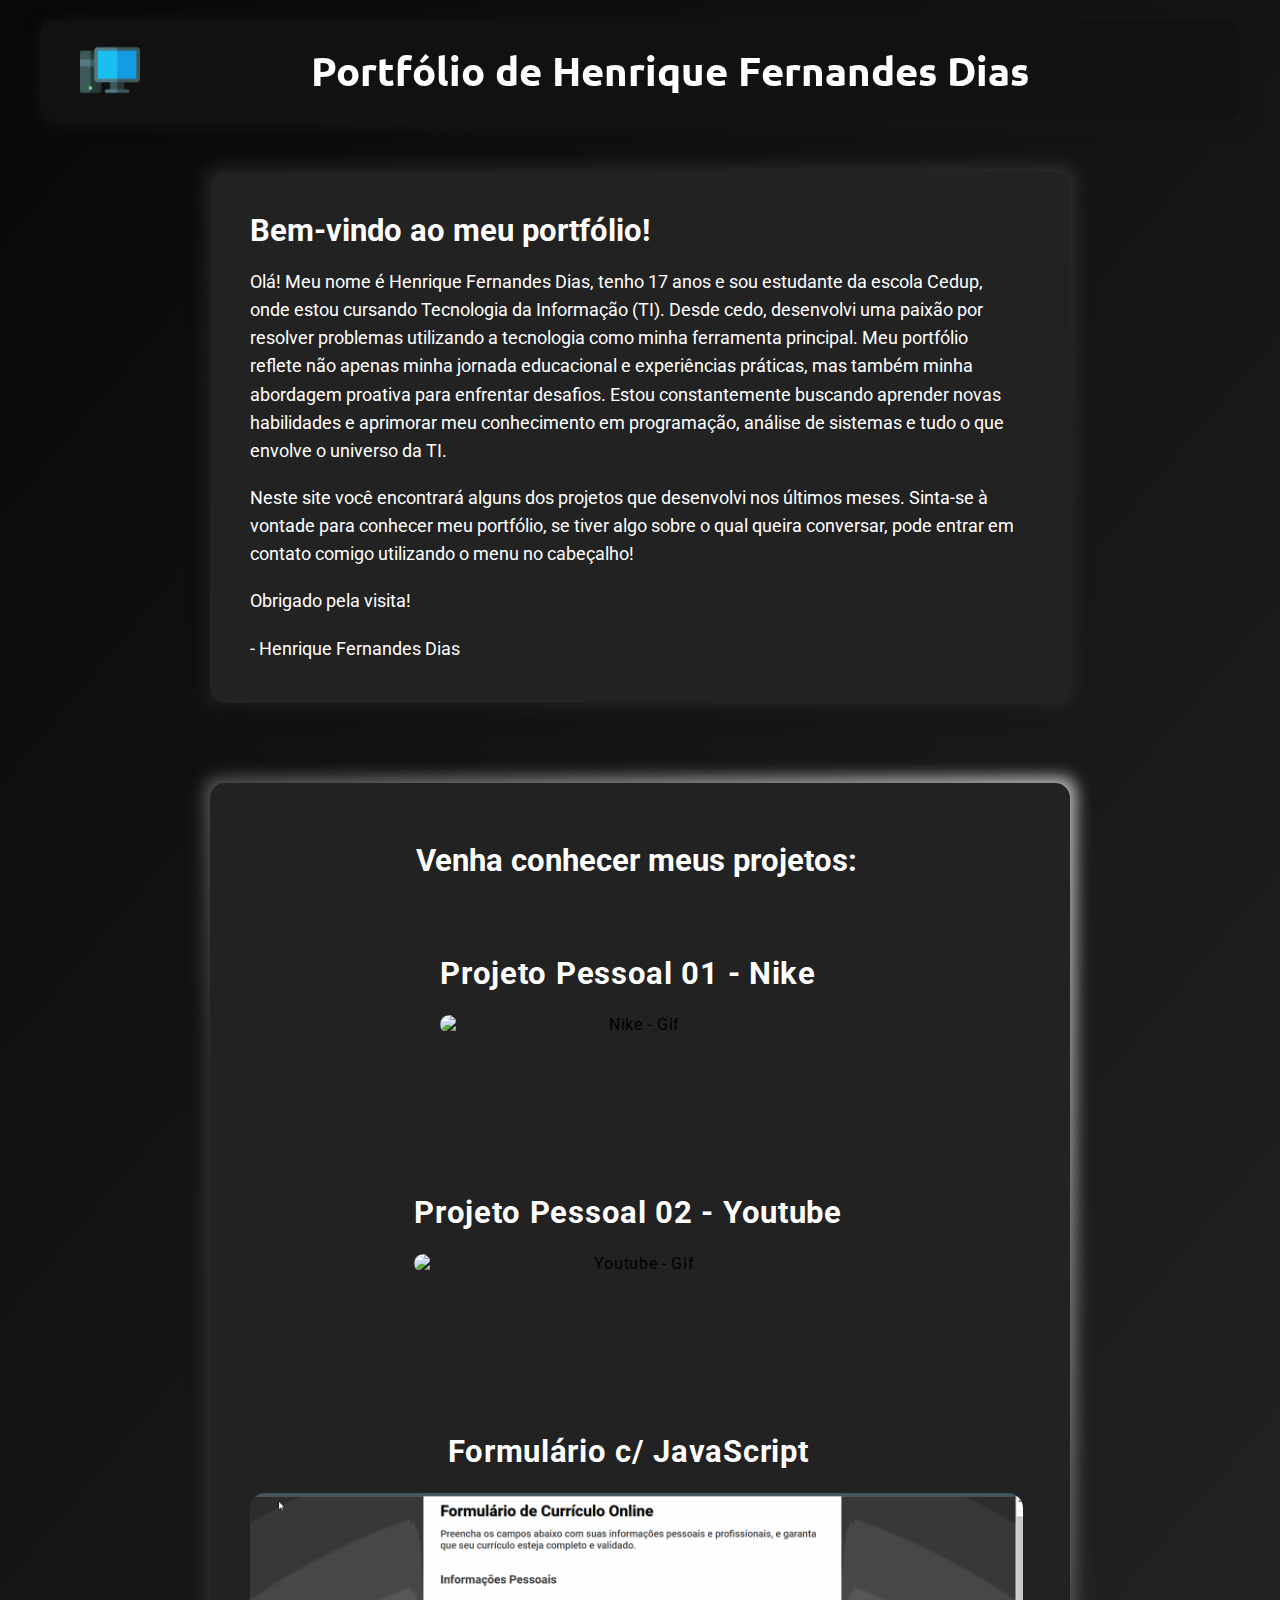
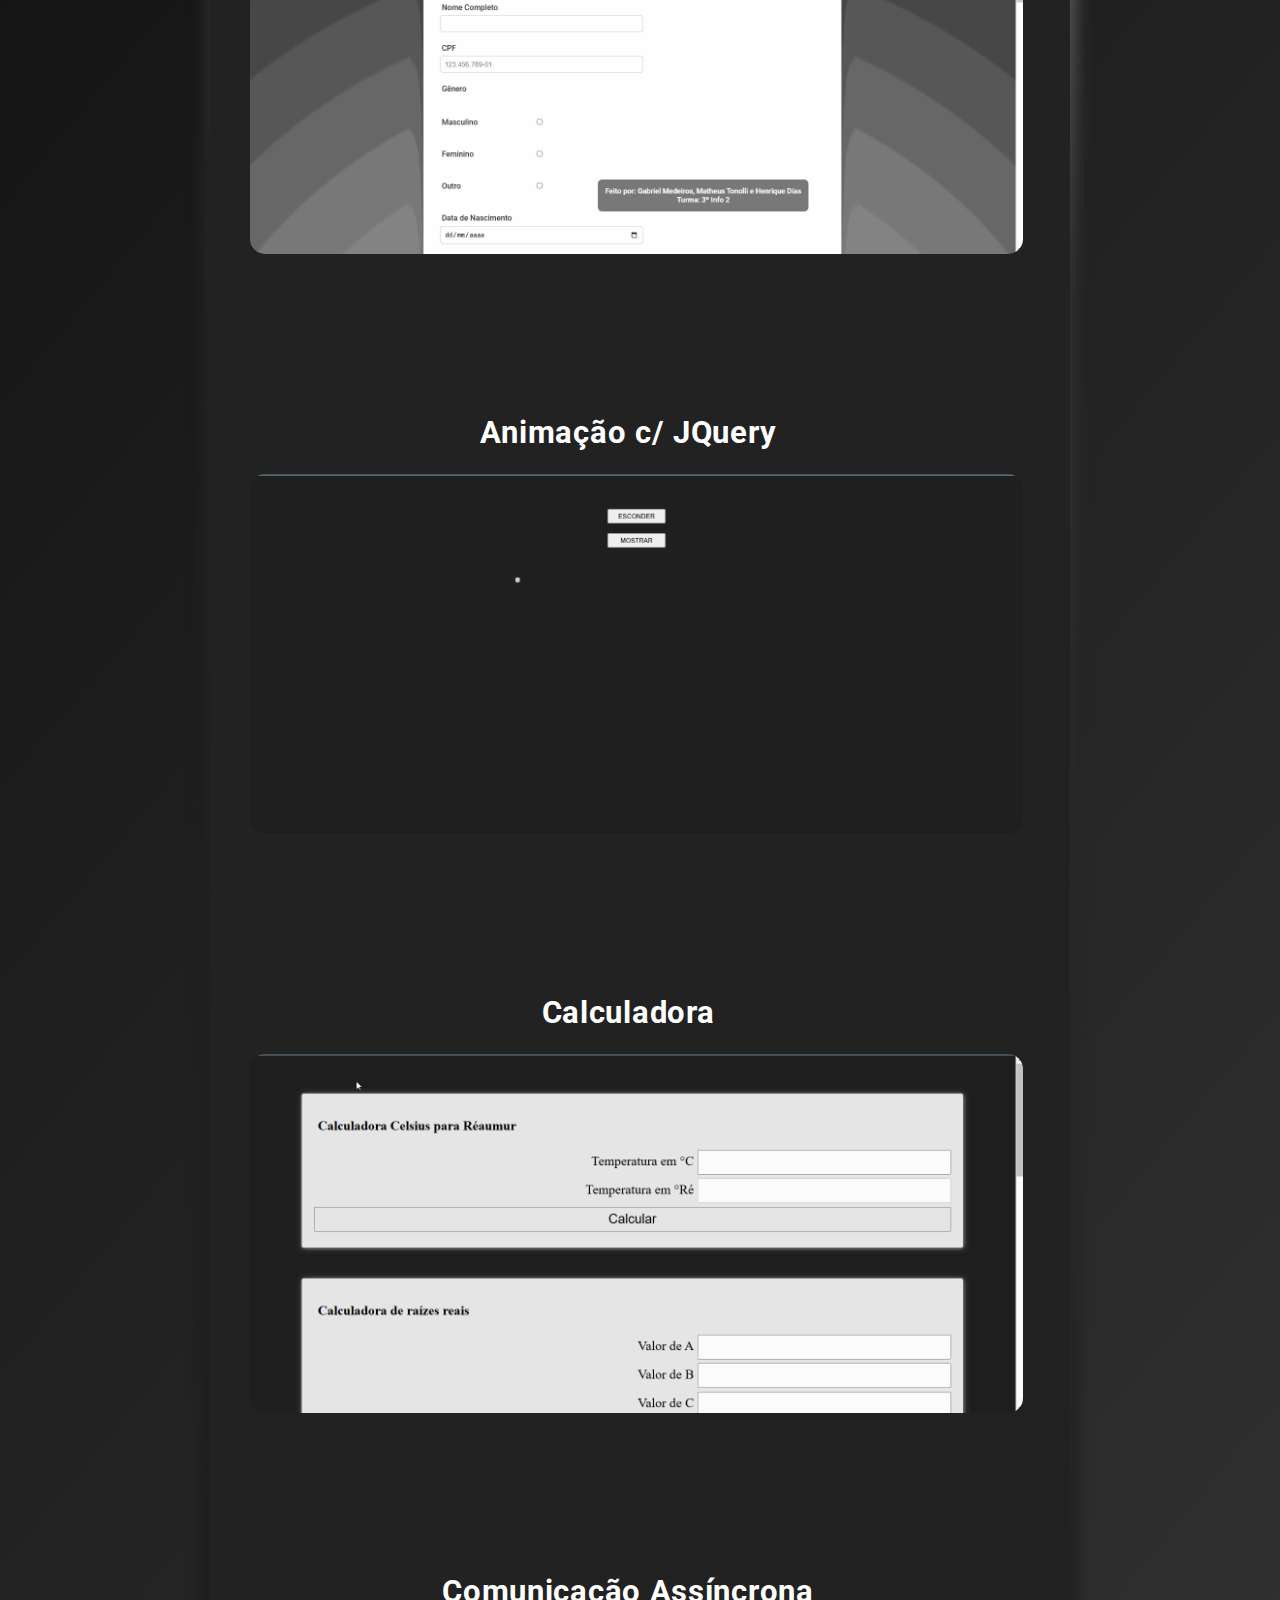
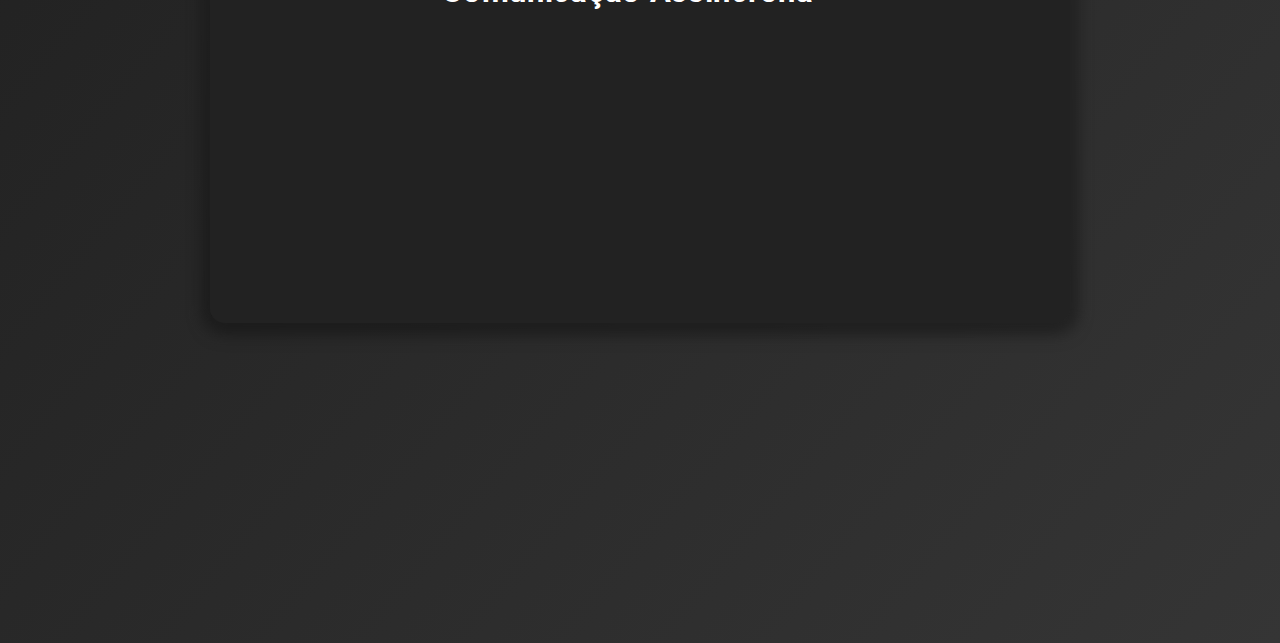
==== index.html @ e2414e34 "Update index.html" ====
<!DOCTYPE html>
<html lang="pt-br">

<head>
    <meta charset="UTF-8">
    <meta name="viewport" content="width=device-width, initial-scale=1.0">
    <title>Portfólio - Henrique Fernades Dias</title>
    <link rel="stylesheet" href="style.css">
    <script src="script.js" defer></script>
    <script src="https://kit.fontawesome.com/ede55d3ae8.js" crossorigin="anonymous"></script>
    <link rel="shortcut icon" href="img/computador.png" type="image/x-icon">
</head>

<body>
    <header>
        <img id="heroi" src="img/computador.png" alt="Herói">
        <h1>Portfólio de Henrique Fernandes Dias</h1>
        <i class="fa-solid fa-bars" id="barra" onclick="exibirMenuHeader()" style=" cursor: pointer;"></i>

    </header>
    <aside id="menuHeader" class="menuHeader" style="display: none;">
        <i class="fa-solid fa-xmark x" onclick="escondeMenuHeader()"></i>
        <div class="contato">
            <h2>Informações de Contato</h2>
            <ul>
                <li><b>Nome:</b> Henrique Fernandes Dias</li>
                <li><b>Telefone:</b> (47) 99286-7228</li>
                <a href="https://wa.me/47992867228/?text=Olá Henrique!" target="_blank">Clique aqui para me enviar uma
                    mensagem pelo Whatsapp</a><br><br>
                <li><b>E-mail:</b> henriquediasyt12@gmail.com</li>
                <a href="mailto:henriquediasyt12@gmail.com" target="_blank">Clique aqui para me enviar uma
                    mensagem por e-mail</a> <br><br>
                <a href="https://github.com/henriquediasyt/henriquediasyt.github.io" target="_blank">Meu repositório
                    no GitHub</a>
                    <li><a onclick="botaoReferencias()" id="botaoReferencias"> Clique aqui para ver as referências usadas nesse projeto</a>
            </ul>
        </div>
    </aside>


    <main>
        <section class="emTela">
            <div class="texto">
                <h2>Bem-vindo ao meu portfólio!</h2><br>
                <p> Olá! Meu nome é Henrique Fernandes Dias, tenho 17 anos e sou estudante da escola Cedup, onde estou cursando Tecnologia da Informação (TI). Desde cedo, desenvolvi uma paixão por resolver problemas utilizando a tecnologia como minha ferramenta principal.
                    Meu portfólio reflete não apenas minha jornada educacional e experiências práticas, mas também minha abordagem proativa para enfrentar desafios. Estou constantemente buscando aprender novas habilidades e aprimorar meu conhecimento em programação, análise de sistemas e tudo o que envolve o universo da TI.</p><br>

                <p> Neste site você encontrará alguns dos projetos que desenvolvi nos últimos meses. Sinta-se à vontade
                    para conhecer meu portfólio, se tiver algo sobre o qual queira conversar, pode entrar em contato
                    comigo utilizando o menu no cabeçalho!</p><br>

                <p> Obrigado pela visita!</p><br>

                <p> - Henrique Fernandes Dias</p>


            </div>
        </section>

        <div class="referencias" style="display: none;">
            <i class="fa-solid fa-xmark x" onclick="escondeMenuHeader()"></i>
            <h2>Referências</h2>
            <ul>
                <li><a href="https://chatgpt.com" target="_blank">Chat GPT</a></li>
                <li><a href="https://github.com/gustavoguanabara/html-css/tree/master/aulas-pdf" target="_blank">Repositório Gustavo Guanabara</a></li>
                <li><a href="https://google.com" target="_blank">Google</a></li>
                <li><a href="https://github.com" target="_blank">GitHub</a></li>
                <li><a href="https://nike.com" target="_blank">Nike</a></li>
                <li><a href="https://cssgradient.io" target="_blank">CSS Gradient</a></li>
                <li><a href="https://pages.github.com" target="_blank">GitHub Pages</a></li>
                <li><a href="https://fonts.google.com" target="_blank">Google Fonts</a></li>
                <li><a href="https://developer.mozilla.org/pt-BR" target="_blank">MDN Web Docs</a></li>
                <li><a href="https://www.w3schools.com/html/tryit.asp?filename=tryhtml_images_hackman"
                        target="_blank">Tryit: HTML Image - Animated GIF</a></li>
                <li><a href="https://gifrecorder.com/download.htm" target="_blank">Gif Recorder</a></li>
            </ul>
        </div>

        <section id="projetos" class="emTela">
            <br>
            <h2 style="font-size: 31px;">Venha conhecer meus projetos:</h2>
            <br><br><br><br>
            <a href="./Projeto_1_Nike/indexNike.html" target="_blank">
                <!-- NECESSITA RESPONSIVIDADE -->
                <div class="titSection">
                    <h2>Projeto Pessoal 01 - Nike</h2>
                    <i class="fa-solid fa-link" style="scale: 1.45;"></i>
                </div>
                <img src="nike.gif" class="gif pc" alt="Nike - Gif">
                <img src="nikeMob.gif" class="gif mobile" alt="Nike - Gif">
            </a>

            <a href="./Projeto_2_Youtube/index.html" target="_blank">
                <!-- NECESSITA RESPONSIVIDADE -->
                <div class="titSection">
                    <h2>Projeto Pessoal 02 - Youtube</h2>
                    <i class="fa-solid fa-link" style="scale: 1.45;"></i>
                </div>
                <img src="netflix.gif" class="gif pc" alt="Youtube - Gif">
                <img src="netflixMob.gif" class="gif mobile" alt="Youtube - Gif">
            </a>

            <a href="Formulário_JS/index_formCurriculo.html" target="_blank">
                <!-- FINALIZADO -->
                <div class="titSection">
                    <h2>Formulário c/ JavaScript</h2>
                    <i class="fa-solid fa-link" style="scale: 1.45;"></i>
                </div>
                <img src="formJS.gif" class="gif pc" alt="Formulário JS">
                <img src="formJSMob.gif" class="gif mobile" alt="Formulário JS">
            </a>

            <a href="Animacao_JQuery/animacaoJQuery.html" target="_blank">
                <div class="titSection">
                    <h2>Animação c/ JQuery</h2>
                    <i class="fa-solid fa-link" style="scale: 1.45;"></i>
                </div>
                <img src="anima.gif" class="gif pc" alt="Animação">
                <img src="animaMob.gif" class="gif mobile" alt="Animação">
            </a>
            <a href="./Calculadora/indexCalculadora.html" target="_blank">
                <div class="titSection">
                    <h2>Calculadora</h2>
                    <i class="fa-solid fa-link" style="scale: 1.45;"></i>
                </div>
                <img src="./Calculadora/calculadora.gif" class="gif pc" alt="Calculadora">
                <img src="./Calculadora/calculadoraMob.gif" class="gif mobile" alt="Calculadora">
            </a>

            <a href="" target="_blank">
                <div class="titSection">
                    <h2>Comunicação Assíncrona</h2>
                    <i class="fa-solid fa-link" style="scale: 1.45;"></i>
                </div>
            </a>

        </section>
    </main>
</body>

</html>
---- style.css ----
@import url('https://fonts.googleapis.com/css2?family=Roboto:wght@300;400;500;700&display=swap');
@import url('https://fonts.googleapis.com/css2?family=Ubuntu:wght@300;400;500;700&display=swap');

* {
    padding: 0;
    margin: 0;
    box-sizing: border-box;
    font-family: 'Roboto', sans-serif;
}

body {
    background: rgb(53, 53, 53);
    background: linear-gradient(310deg, rgba(53, 53, 53, 1) 0%, rgba(8, 8, 8, 1) 100%);
    color: white;
    display: flex;
    flex-direction: column;
    align-items: center;
    text-align: center;
    padding: 20px;
    padding-bottom: 250px;
}

header {
    display: flex;
    align-items: center;
    justify-content: space-between;
    width: 100%;
    max-width: 1200px;
    padding: 20px 40px;
    background-color: #111111;
    border-radius: 15px;
    margin-bottom: 42px;
    box-shadow: 2px 4px 15px 2px rgb(22, 22, 22);
    backdrop-filter: blur(10px);
    position: sticky;
    z-index: 100;
    top: -6px;
    transition: all ease-in-out 0.7s;
}

a {
    color: #000000;
}

header h1 {
    font-family: 'Ubuntu', sans-serif;
    font-size: 2.5rem;
    color: white;
    flex: 1;
    text-align: left;
    cursor: default;
    text-align: center;
}

header img {
    width: 60px;
    height: auto;
}

header i {
    font-size: 1.8rem;
    cursor: pointer;
}

main {
    display: flex;
    flex-direction: column;
    align-items: center;
    width: 100%;
    z-index: 1;
    justify-content: space-around;
}

section {
    display: flex;
    flex-direction: row;
    align-items: center;
    justify-content: space-between;
    background: rgb(27, 27, 27);
    background: linear-gradient(135deg, rgba(27, 27, 27, 1) 0%, rgba(50, 50, 50, 1) 100%);
    border-radius: 15px;
    box-shadow: 0 6px 20px rgba(0, 0, 0, 0.5);
    padding: 40px;
    padding-right: 47px;
    margin: 20px 0 60px 0;
    width: 100%;
    max-width: 860px;
    backdrop-filter: blur(10px);
    transition: all ease-in-out 0.5s;
    transition: transform 0.3s ease, box-shadow 0.3s ease, background 0.3s ease;
}

section:hover {
    transform: translateY(-15px);
}

.emTela {
    background: rgb(37, 37, 37);
    background: linear-gradient(135deg, rgba(37, 37, 37, 1) 30%, rgba(71, 71, 71, 1) 100%);
    border: none;
    transform: translateY(-10px);
}



/* https://getcssscan.com/css-buttons-examples - CSS Scan - CSSButtons Examples</a></li> */

.emTela:before {
    content: "";
    background: linear-gradient(45deg,
            #1d1d1d,
            #242424,
            #333333,
            #cfcfcf,
            #575757,
            #3a3a3a);
    position: absolute;
    top: -6px;
    left: -6px;
    background-size: 400%;
    z-index: -1;
    filter: blur(8px);
    width: calc(100% + 12px);
    height: calc(100% + 12px);
    animation: glowing-button 30s linear infinite;
    transition: opacity 0.3s ease-in-out;
    border-radius: 15px;
}

.emTela:after {
    z-index: -1;
    content: "";
    position: absolute;
    width: 100%;
    height: 100%;
    background: #222;
    left: 0;
    top: 0;
    border-radius: 15px;
}

@keyframes glowing-button {
    0% {
        background-position: 0 0;
    }

    50% {
        background-position: 400% 0;
    }

    100% {
        background-position: 0 0;
    }
}

/*  */

.texto {
    text-align: left;
    cursor: default;
}

.texto p {
    font-size: 1.1rem;
    line-height: 1.6;
}

header i:hover {
    color: #707070;
}


header img {
    transition: transform 0.3s ease;
    position: relative;
}

@keyframes sobeImg {
    0% {
        left: 0;
        top: 0;
    }

    50% {
        left: 100px;
        top: -250px;
    }

    65% {
        left: 0;
    }

    85% {
        top: 8px;
    }

    100% {
        left: 0;
        top: 0;
    }
}

.sobeImg {
    animation: sobeImg 2s forwards;
}

.menuHeader {
    width: 45vw;
    height: 100vh;
    display: none;
    position: fixed;
    z-index: 200;
    right: 0;
    top: 0px;
    display: flex;
    justify-content: space-around;
    align-items: center;
    flex-direction: column-reverse;
    text-align: center;
    border-radius: 200px 0px 0px 200px / 500px 0px 0px 500px;
    padding-left: 80px;
    padding-right: 5px;
    background-color: #1e1e1e;
    overflow: hidden;
    border-left: 2px solid #cfcfcfbb;
}

.menuHeader::before {
    content: '';
    position: absolute;
    top: 0;
    right: 0;
    bottom: 0;
    left: 0;
    background-image: url('img/autor.jpg');
    background-size: cover;
    background-position: center;
    opacity: 0.2;
    z-index: -1;
}



.animaMenuHeader {
    animation: animaMenuHeader 0.4s;
}

@keyframes animaMenuHeader {
    0% {
        width: 0;
    }

    100% {
        width: 40vw;
    }
}

.escondeMenuHeader {
    animation: escondeMenuHeader 0.4s;
}

@keyframes escondeMenuHeader {
    0% {
        width: 40vw;
    }

    100% {
        width: 0;
    }
}

.menuHeaderAnimate {
    animation: fadeInDropdown 300ms forwards;
}

@keyframes fadeInDropdown {
    0% {
        opacity: 0;
        transform: translateY(-10px);
    }

    100% {
        opacity: 1;
        transform: translateY(0);
    }
}

.menuHeader h1 {
    color: white;
    align-items: center;
}

section div h2 {
    font-size: 31px;
    font-weight: bolder;
    color: white;
}

.x {
    z-index: 2;
    color: black;
    cursor: pointer;
    scale: 2.2;
    position: absolute;
    top: 50px;
    right: 65px;
}

.x:hover {
    color: #707070;
}

#h1Menu {
    text-shadow: 2px 1px 3px rgba(0, 0, 0, 0.3);
}

a {
    letter-spacing: 0.7px;
    text-decoration: none;
}

#projetos {
    display: flex;
    flex-direction: column;
    padding-bottom: 130px;
}

#projetos:hover .titSection h1 {
    text-decoration: underline;
}

.contato {
    text-align: left;
}

.contato h2 {
    margin-top: -50px;
    margin-left: -10px;
    font-size: 2.6rem;
    margin-bottom: 30px;
    color: white;
    font-style: italic;
    cursor: default;
}

.contato ul {
    list-style: none;
    padding: 0;
}

.contato ul li {
    margin-bottom: 17px;
    color: white;
    font-size: 1.1rem;
    cursor: default;
}

.contato ul li a {
    color: white;
    text-decoration: underline;
    transition: color 0.4s;
    cursor: pointer;
}

.contato ul li a:hover {
    color: #707070;
}

#menuHeader>div>ul>a {
    color: black;
    text-decoration: underline;
    transition: color 0.4s;
}

#menuHeader>div>ul>a:hover {
    color: #707070;
}

.titSection {
    align-self: center;
    justify-self: center;
    display: flex;
    flex-direction: row;
    justify-content: center;
    margin-bottom: 23px;
}

.gif {
    border-radius: 15px;
    width: 100%;
    height: 100%;
}

.pc {
    display: block;
}

.mobile {
    display: none;
}

.titSection {
    align-items: center;
}

#projetos a {
    margin-bottom: 160px;
}

.titSection i {
    margin-left: 17px;
    color: white;
}

#botaoReferencias {
    cursor: pointer;
}

.referencias {
    width: 600px;
    position: fixed;
    top: 15%;
    left: 50%;
    margin-left: -300px;
    background-color: #fff;
    border-radius: 20px;
    z-index: 9000;
    text-align: left;
    padding: 35px 50px;
}

.referencias h2 {
    font-size: 1.5rem;
    margin-bottom: 10px;
    color: black;
}

.referencias ul {
    list-style: none;
    padding: 0;
}

.referencias ul li {
    margin-bottom: 10px;
}

.referencias ul li a {
    color: black;
    text-decoration: none;
    transition: color 0.3s;
}

.referencias ul li a:hover {
    color: #707070;
}

@media screen and (max-width: 790px) {
    body {
        padding: 8vw;
        padding-top: 30px;
    }

    section {
        flex-direction: column;
        padding-right: 0px;
        padding: 40px;
    }

    .text-content {
        padding-right: 0;
    }

    section div h2 {
        text-align: left;
        font-size: 140%;
    }

    header h1 {
        font-size: 20px;
    }

    header {
        padding: 15px 20px;
        margin-bottom: 20px;
    }

    header img {
        width: 50px;
    }

    .menuHeader {
        width: 100%;
        border-radius: 0px 0px 60px 60px;
        padding: 20px;
        background-color: #1e1e1e;
    }

    .animaMenuHeader {
        animation: animaMenuHeaderMob 0.4s;
    }

    @keyframes animaMenuHeaderMob {
        0% {
            height: 0;
        }

        100% {}
    }

    .escondeMenuHeader {
        animation: escondeMenuHeaderMob 0.4s;
    }

    @keyframes escondeMenuHeaderMob {
        0% {}

        100% {
            height: 0;
        }
    }

    .pc {
        display: none;
    }

    .mobile {
        display: block;
    }

    .titSection {
        align-items: center;
    }

    #projetos a div h2 {
        font-size: 1.7rem;
    }

    #projetos a {
        margin-bottom: 100px;
    }

    .referencias {
        width: 100vw;
        margin-left: -50vw;
    }

    .menuHeader {
        border: none;
        height: 90vh;
        padding-top: 10vh;
    }
}
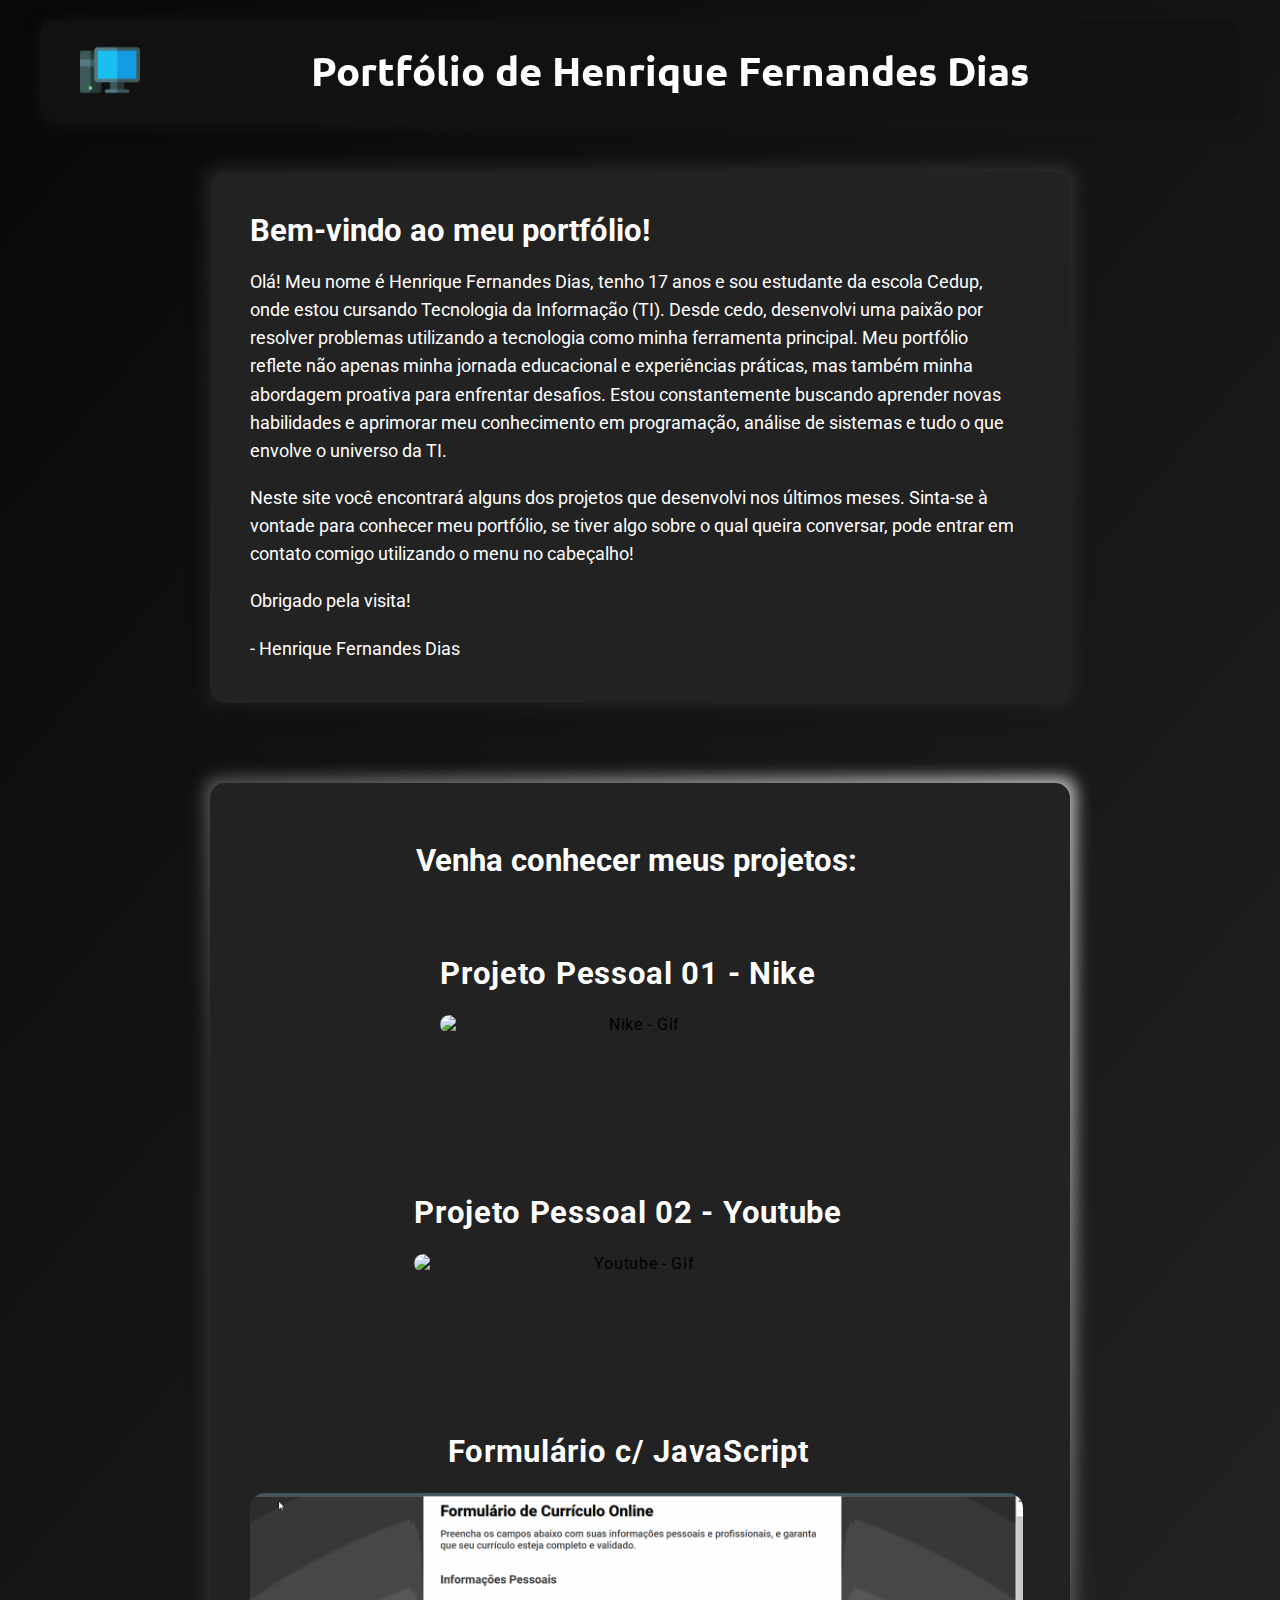
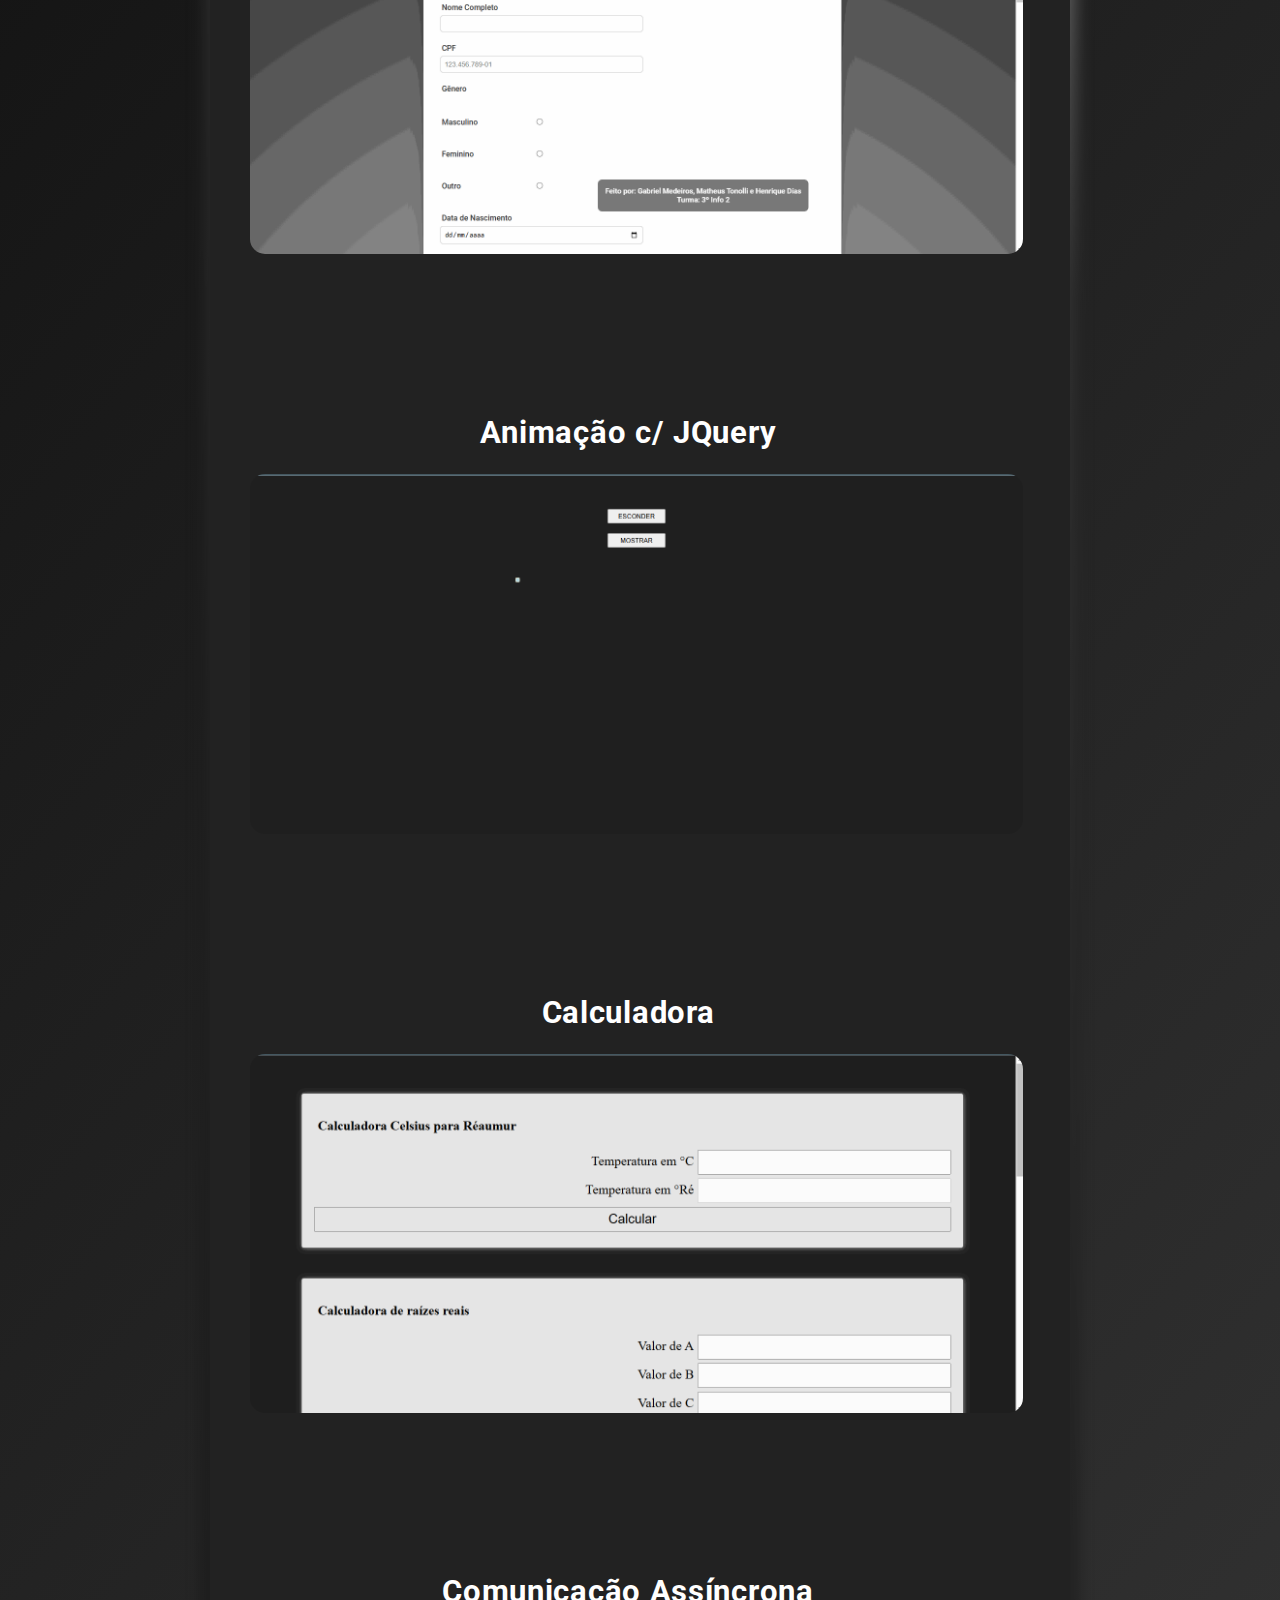
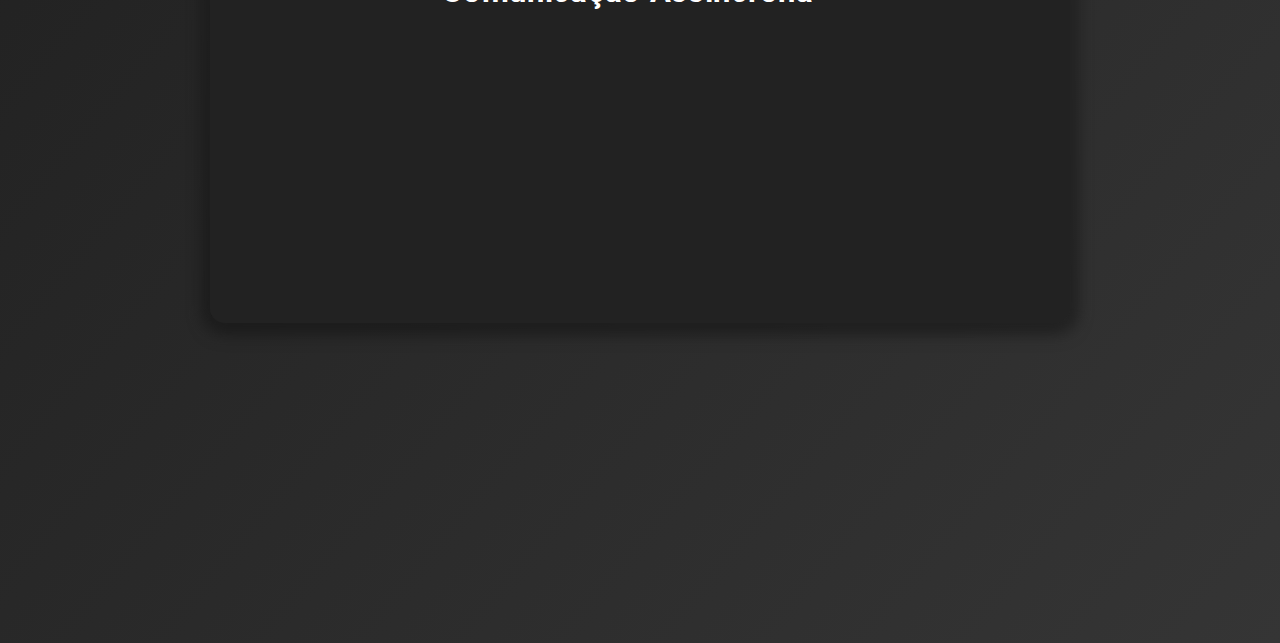
==== commit 334fe4df: "Update index.html" ====
--- a/index.html
+++ b/index.html
@@ -26,10 +26,10 @@
                 <li><b>Nome:</b> Henrique Fernandes Dias</li>
                 <li><b>Telefone:</b> (47) 99286-7228</li>
                 <a href="https://wa.me/47992867228/?text=Olá Henrique!" target="_blank">Clique aqui para me enviar uma
-                    mensagem pelo Whatsapp</a><br><br>
+                    mensagem pelo Whatsapp</a><br>
                 <li><b>E-mail:</b> henriquediasyt12@gmail.com</li>
                 <a href="mailto:henriquediasyt12@gmail.com" target="_blank">Clique aqui para me enviar uma
-                    mensagem por e-mail</a> <br><br>
+                    mensagem por e-mail</a> <br>
                 <a href="https://github.com/henriquediasyt/henriquediasyt.github.io" target="_blank">Meu repositório
                     no GitHub</a>
                     <li><a onclick="botaoReferencias()" id="botaoReferencias"> Clique aqui para ver as referências usadas nesse projeto</a>
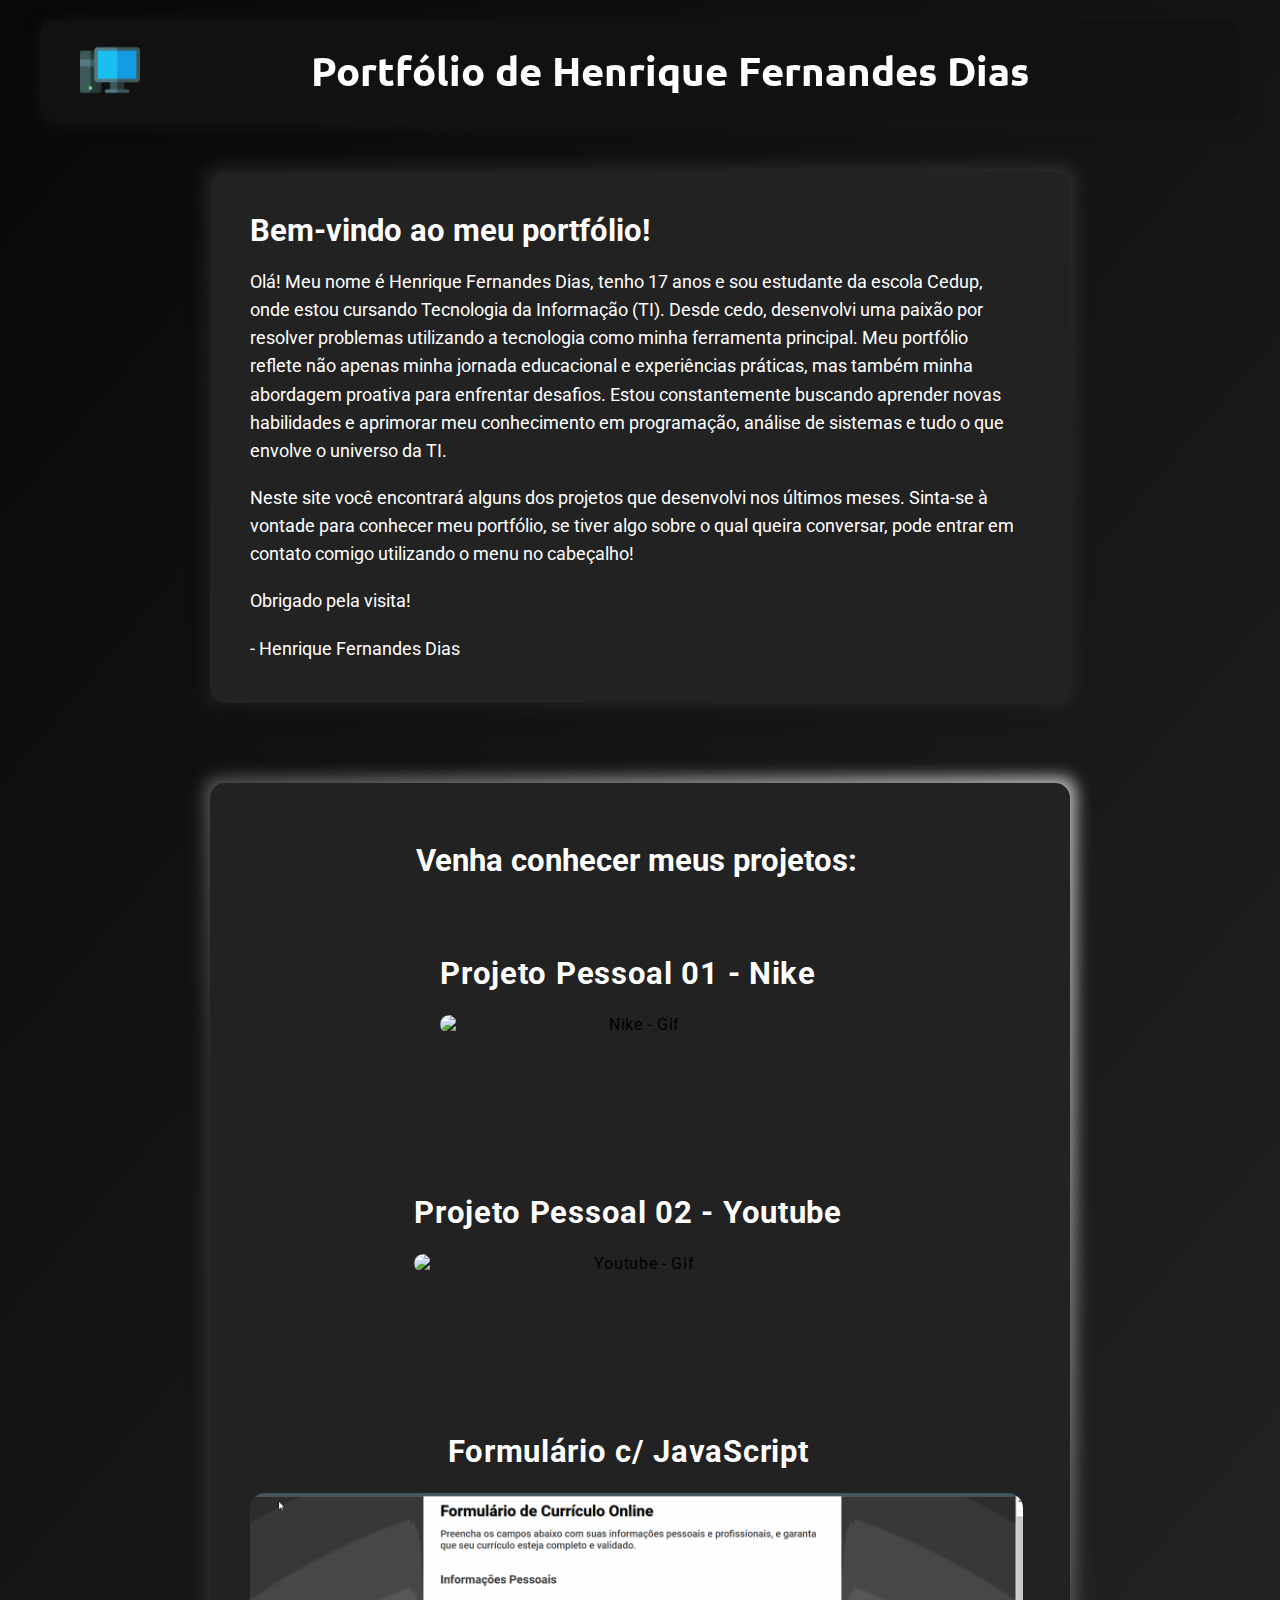
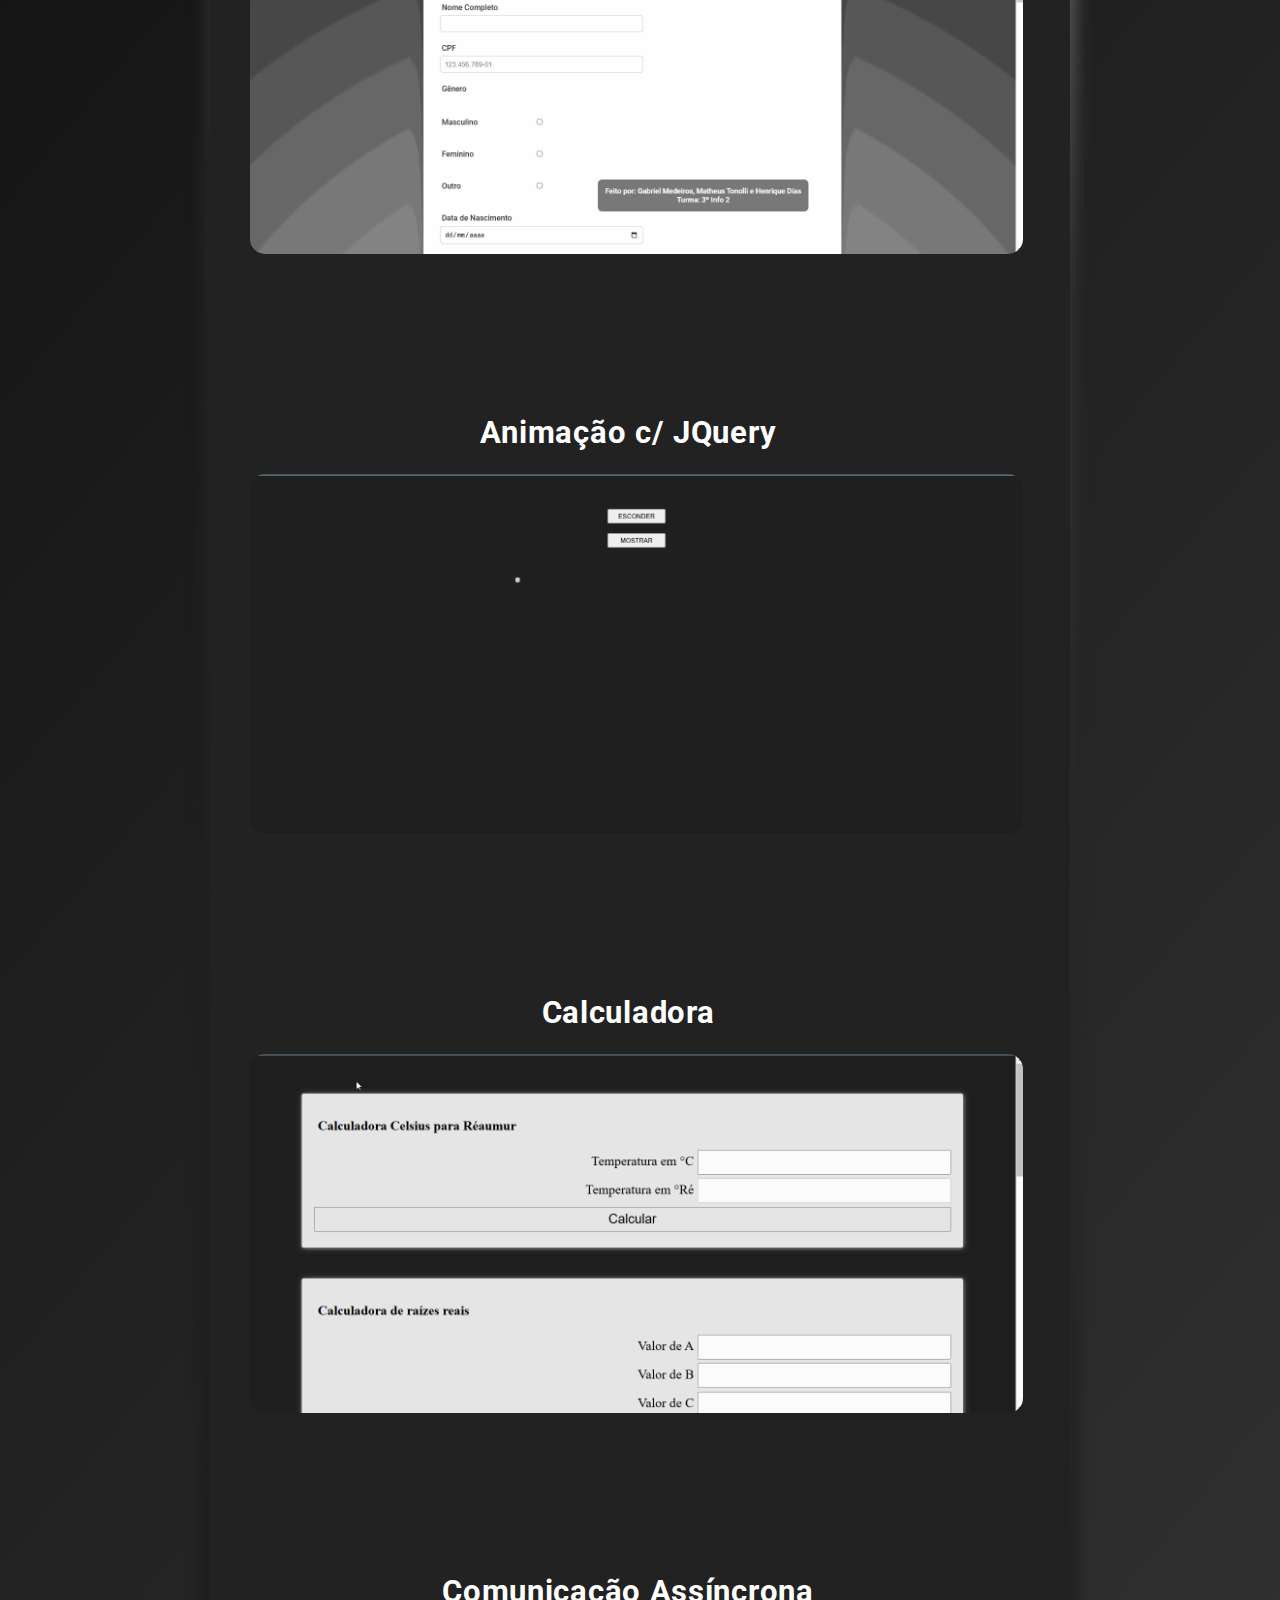
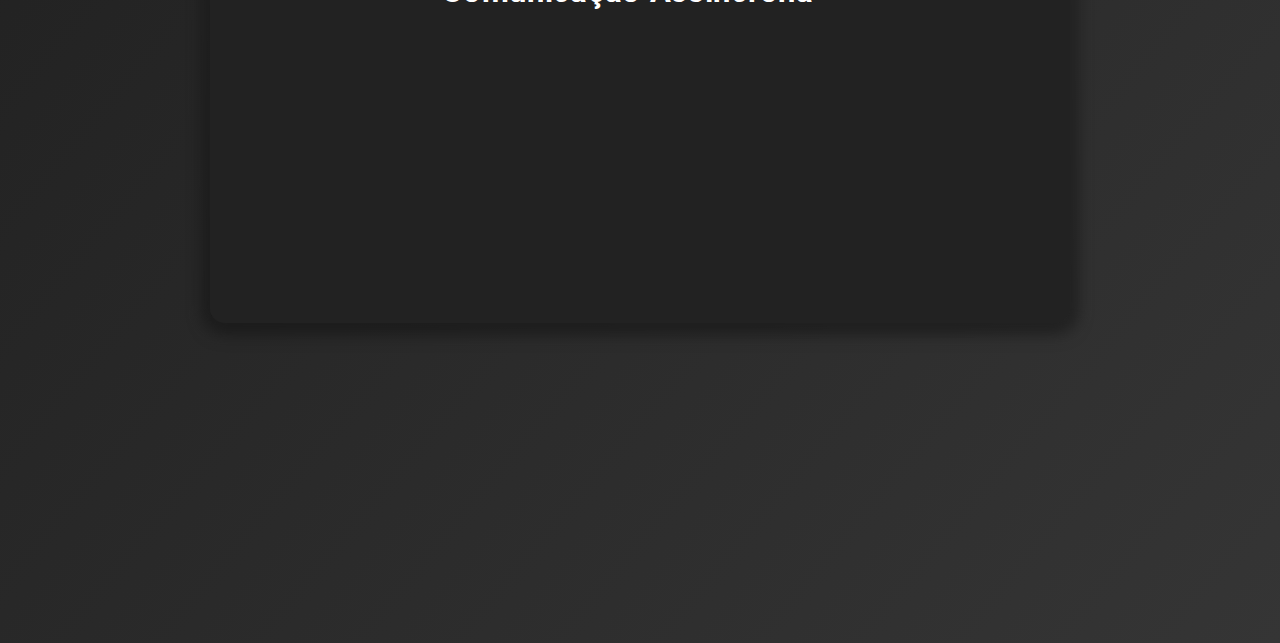
==== commit 042e97a4: "Update index.html" ====
--- a/index.html
+++ b/index.html
@@ -31,7 +31,7 @@
                 <a href="mailto:henriquediasyt12@gmail.com" target="_blank">Clique aqui para me enviar uma
                     mensagem por e-mail</a> <br>
                 <a href="https://github.com/henriquediasyt/henriquediasyt.github.io" target="_blank">Meu repositório
-                    no GitHub</a>
+                    no GitHub</a> <br>
                     <li><a onclick="botaoReferencias()" id="botaoReferencias"> Clique aqui para ver as referências usadas nesse projeto</a>
             </ul>
         </div>
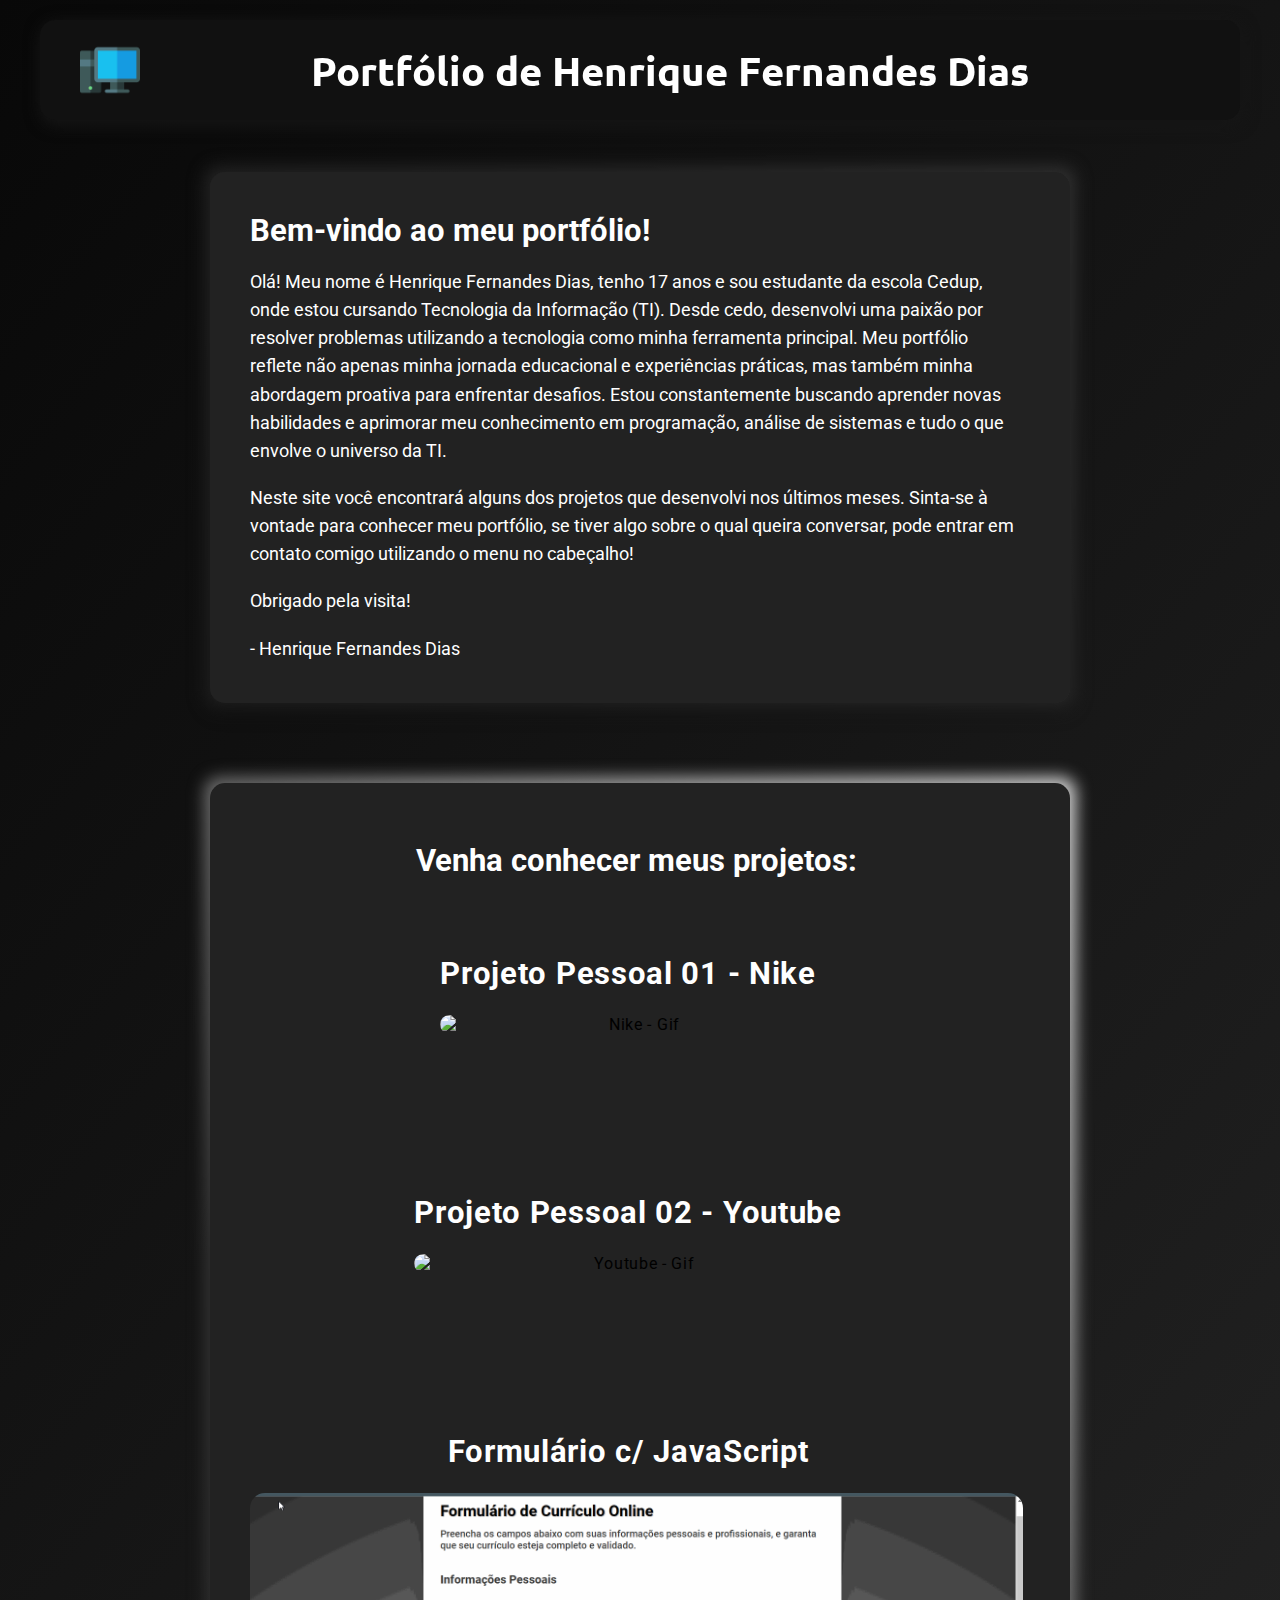
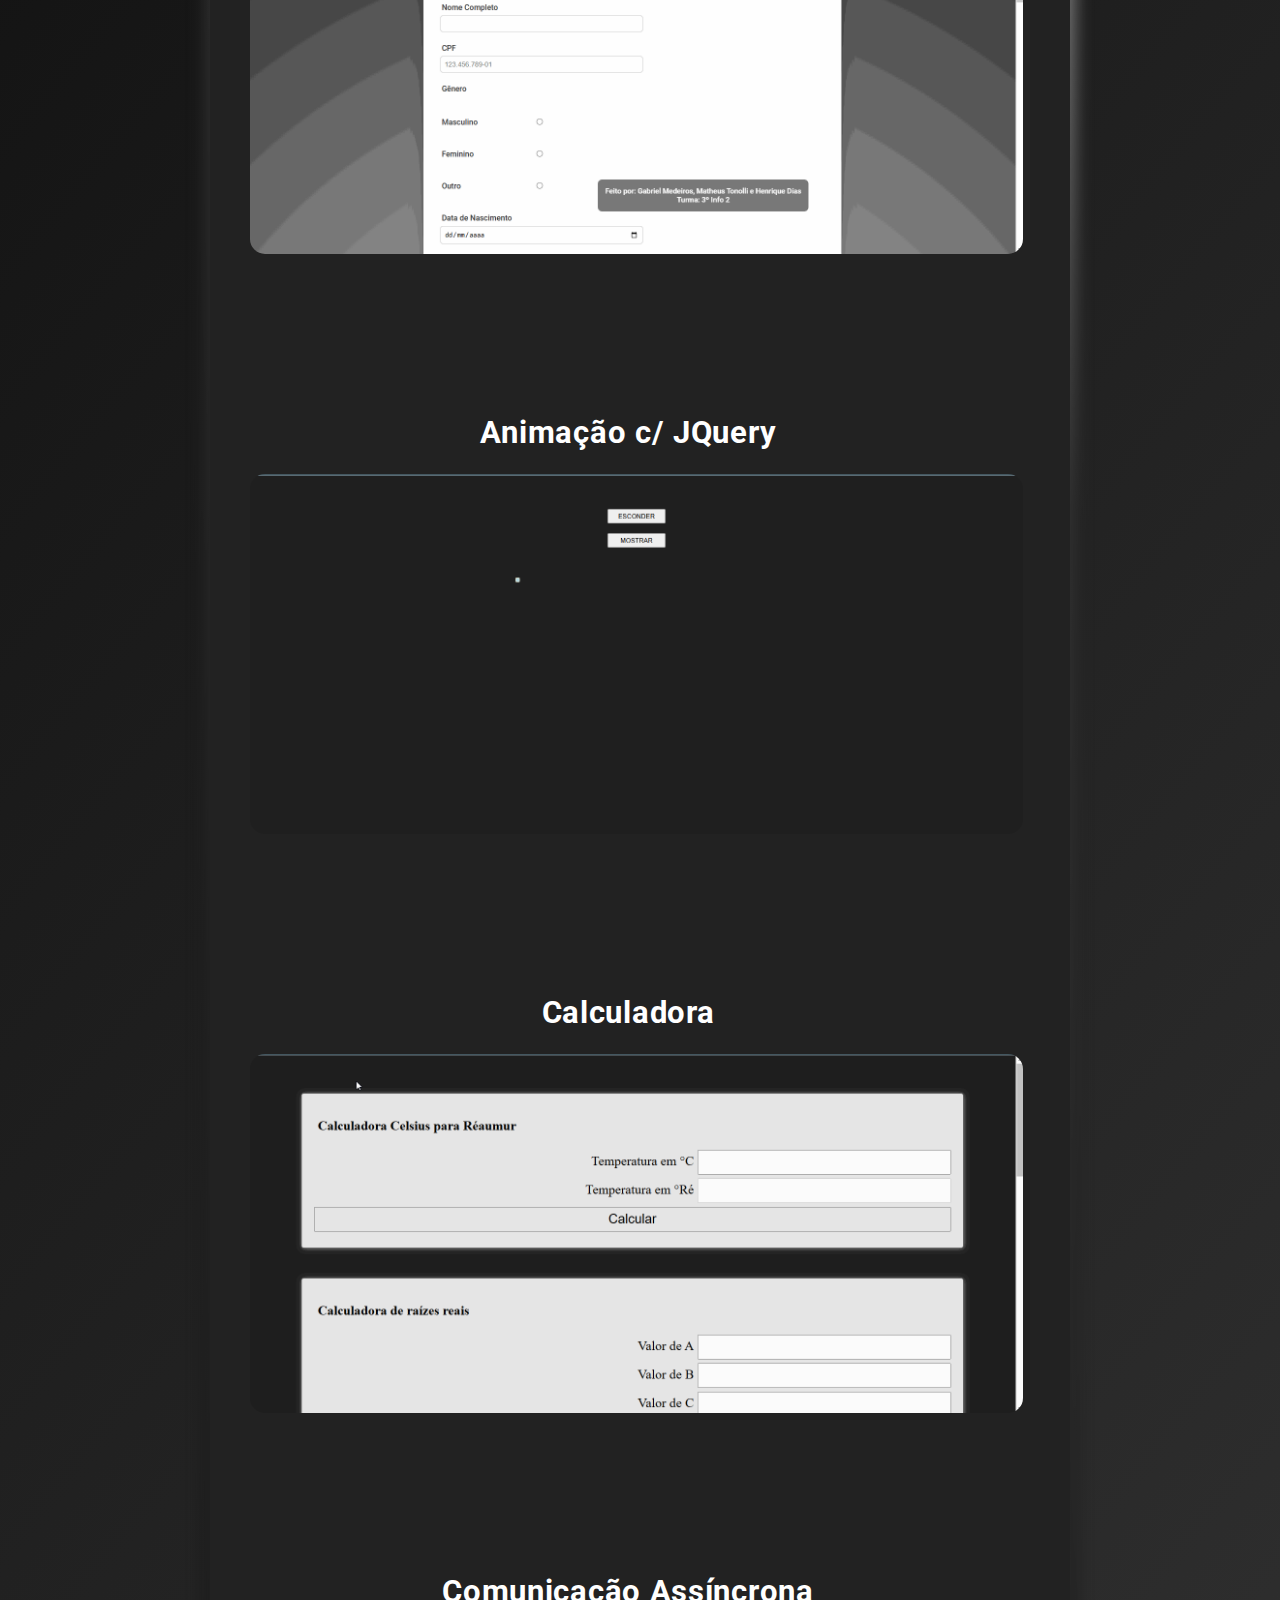
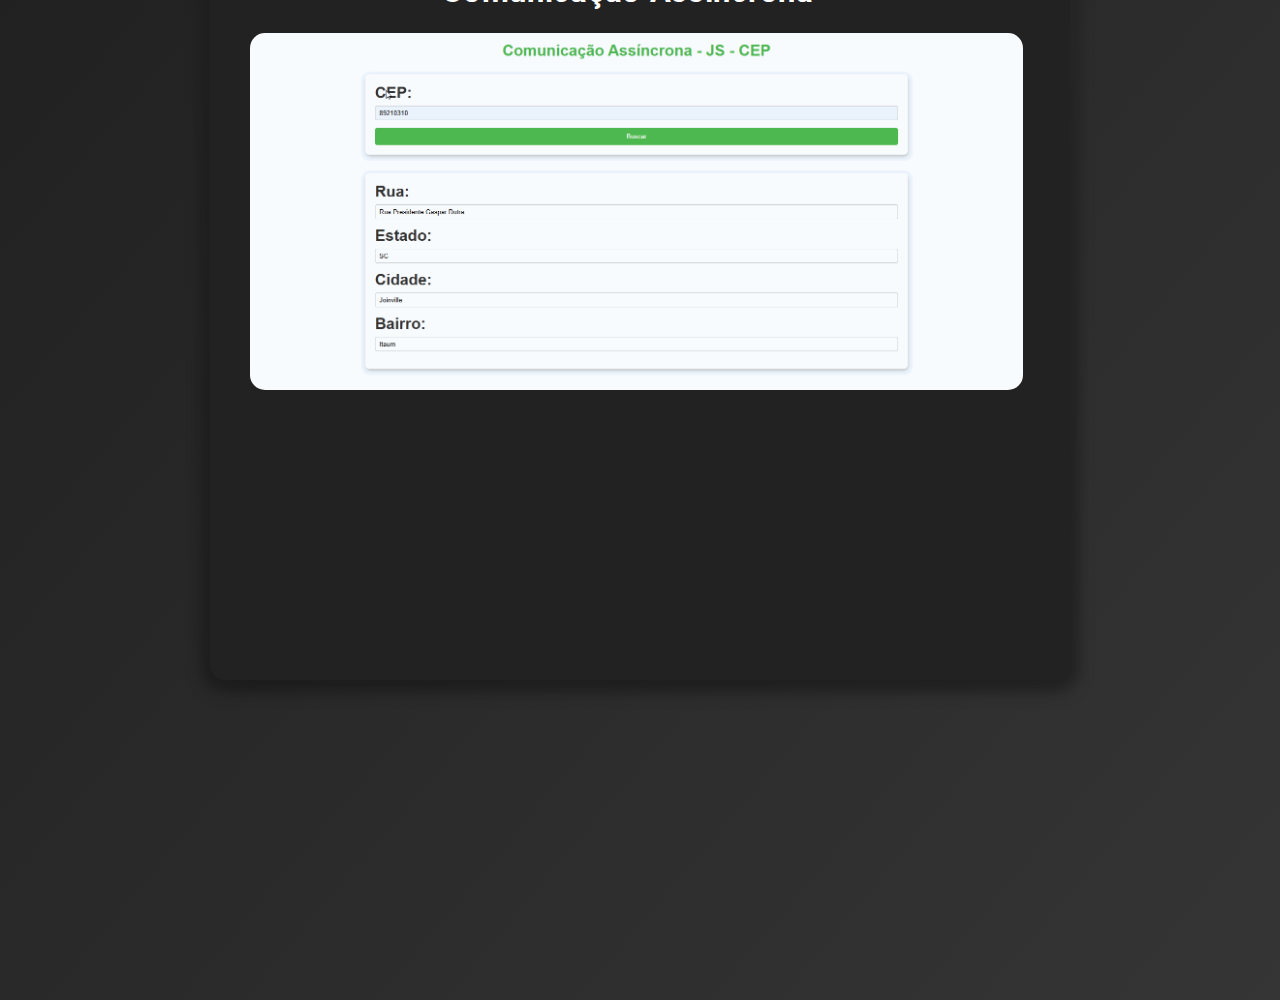
==== commit 2605526c: "Update index.html" ====
--- a/index.html
+++ b/index.html
@@ -26,12 +26,12 @@
                 <li><b>Nome:</b> Henrique Fernandes Dias</li>
                 <li><b>Telefone:</b> (47) 99286-7228</li>
                 <a href="https://wa.me/47992867228/?text=Olá Henrique!" target="_blank">Clique aqui para me enviar uma
-                    mensagem pelo Whatsapp</a><br>
+                    mensagem pelo Whatsapp</a><br><br>
                 <li><b>E-mail:</b> henriquediasyt12@gmail.com</li>
                 <a href="mailto:henriquediasyt12@gmail.com" target="_blank">Clique aqui para me enviar uma
-                    mensagem por e-mail</a> <br>
+                    mensagem por e-mail</a> <br><br>
                 <a href="https://github.com/henriquediasyt/henriquediasyt.github.io" target="_blank">Meu repositório
-                    no GitHub</a> <br>
+                    no GitHub</a> <br><br>
                     <li><a onclick="botaoReferencias()" id="botaoReferencias"> Clique aqui para ver as referências usadas nesse projeto</a>
             </ul>
         </div>
@@ -127,11 +127,13 @@
                 <img src="./Calculadora/calculadoraMob.gif" class="gif mobile" alt="Calculadora">
             </a>
 
-            <a href="" target="_blank">
+            <a href="Comunicacao_Assincrona/indexComAssincrona.html" target="_blank">
                 <div class="titSection">
                     <h2>Comunicação Assíncrona</h2>
                     <i class="fa-solid fa-link" style="scale: 1.45;"></i>
                 </div>
+                <img src="comAssincrona.gif" class="gif pc" alt="Comunicação Assíncrona">
+                <img src="comAssincronaMob.gif" class="gif mobile" alt="Comunicação Assíncrona">
             </a>
 
         </section>
--- a/style.css
+++ b/style.css
@@ -228,11 +228,11 @@
 .menuHeader::before {
     content: '';
     position: absolute;
+    font-color: white;
     top: 0;
     right: 0;
     bottom: 0;
     left: 0;
-    background-image: url('img/autor.jpg');
     background-size: cover;
     background-position: center;
     opacity: 0.2;
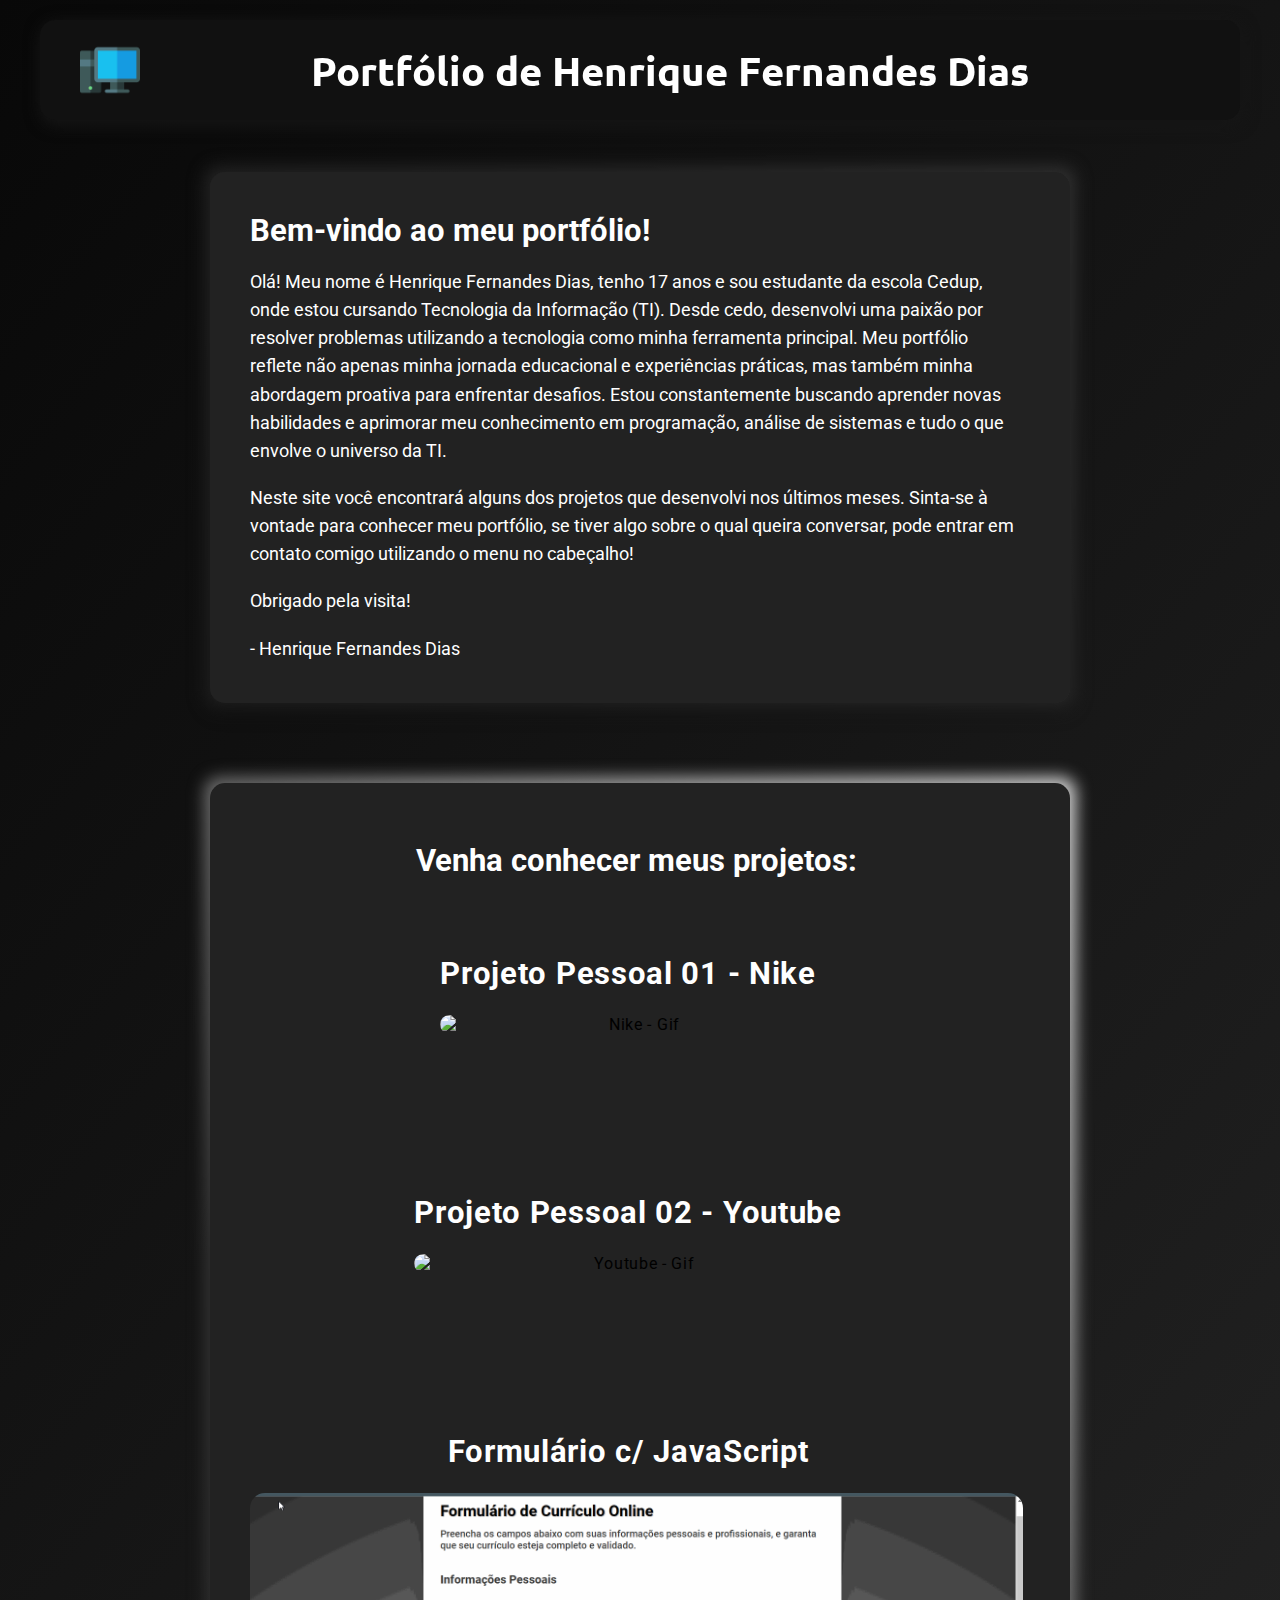
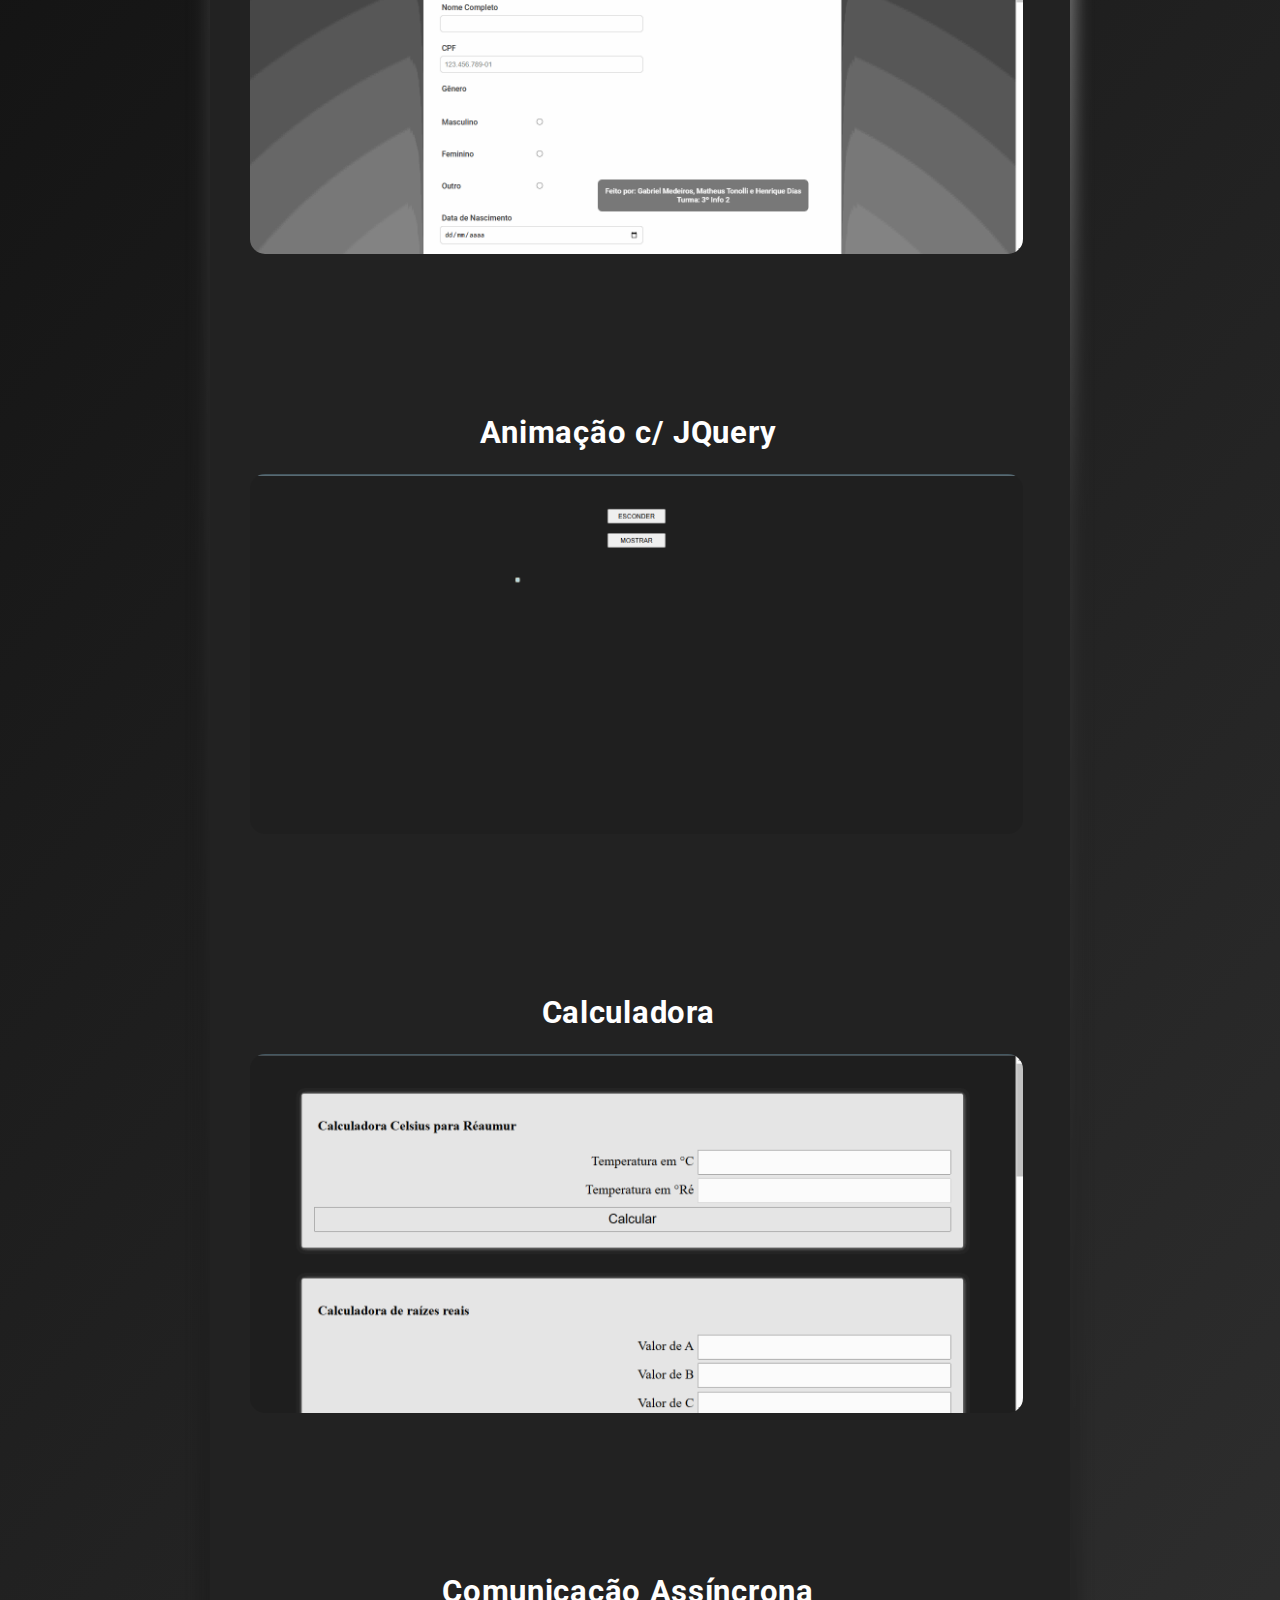
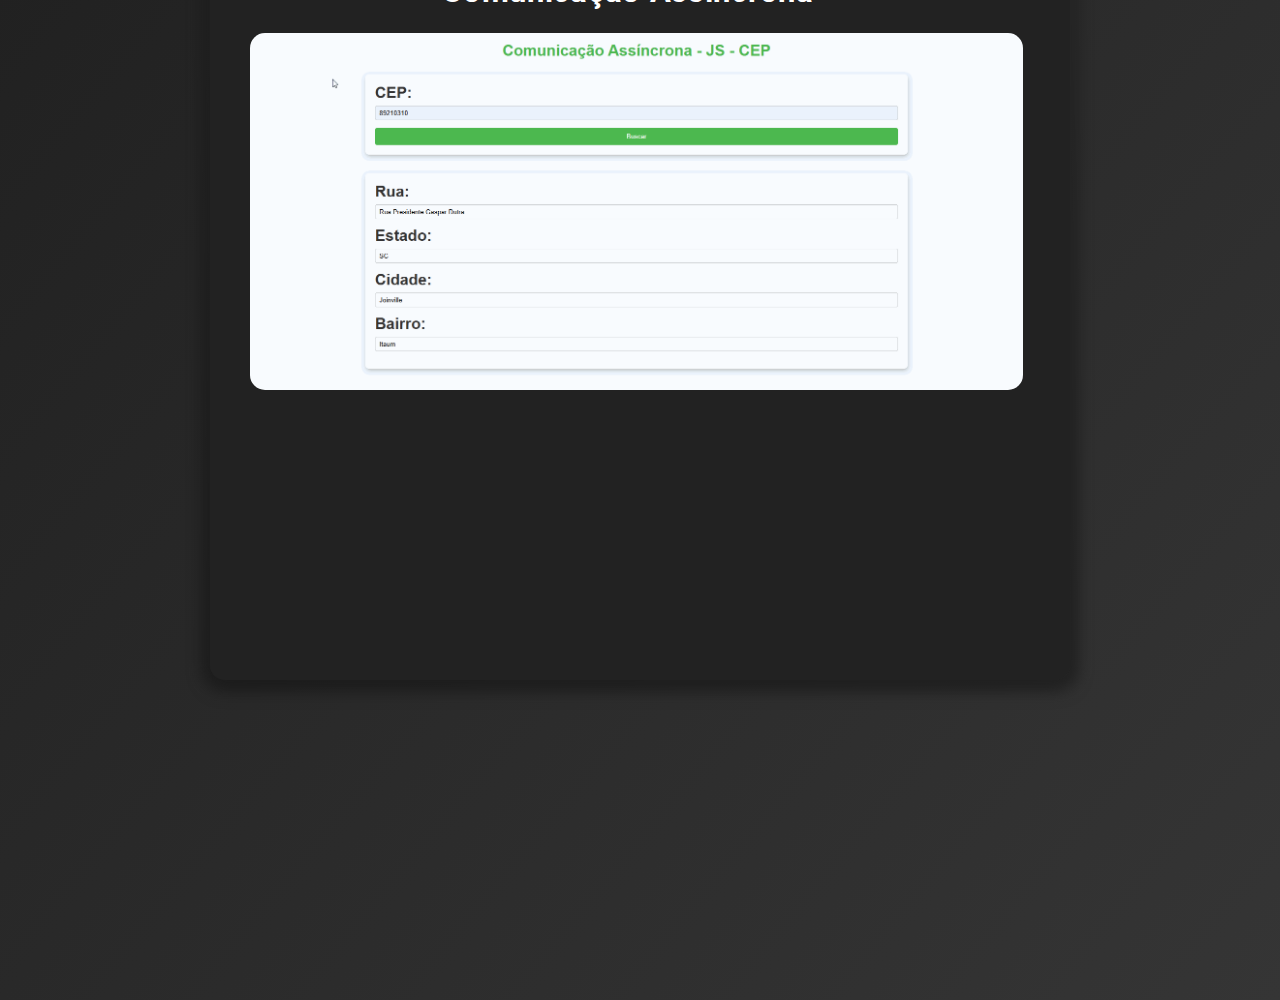
==== commit db33a695: "Update index.html" ====
--- a/index.html
+++ b/index.html
@@ -81,7 +81,6 @@
             <h2 style="font-size: 31px;">Venha conhecer meus projetos:</h2>
             <br><br><br><br>
             <a href="./Projeto_1_Nike/indexNike.html" target="_blank">
-                <!-- NECESSITA RESPONSIVIDADE -->
                 <div class="titSection">
                     <h2>Projeto Pessoal 01 - Nike</h2>
                     <i class="fa-solid fa-link" style="scale: 1.45;"></i>
@@ -91,17 +90,15 @@
             </a>
 
             <a href="./Projeto_2_Youtube/index.html" target="_blank">
-                <!-- NECESSITA RESPONSIVIDADE -->
                 <div class="titSection">
                     <h2>Projeto Pessoal 02 - Youtube</h2>
                     <i class="fa-solid fa-link" style="scale: 1.45;"></i>
                 </div>
-                <img src="netflix.gif" class="gif pc" alt="Youtube - Gif">
-                <img src="netflixMob.gif" class="gif mobile" alt="Youtube - Gif">
+                <img src="youtube.gif" class="gif pc" alt="Youtube - Gif">
+                <img src="youtubeMob.gif" class="gif mobile" alt="Youtube - Gif">
             </a>
 
             <a href="Formulário_JS/index_formCurriculo.html" target="_blank">
-                <!-- FINALIZADO -->
                 <div class="titSection">
                     <h2>Formulário c/ JavaScript</h2>
                     <i class="fa-solid fa-link" style="scale: 1.45;"></i>
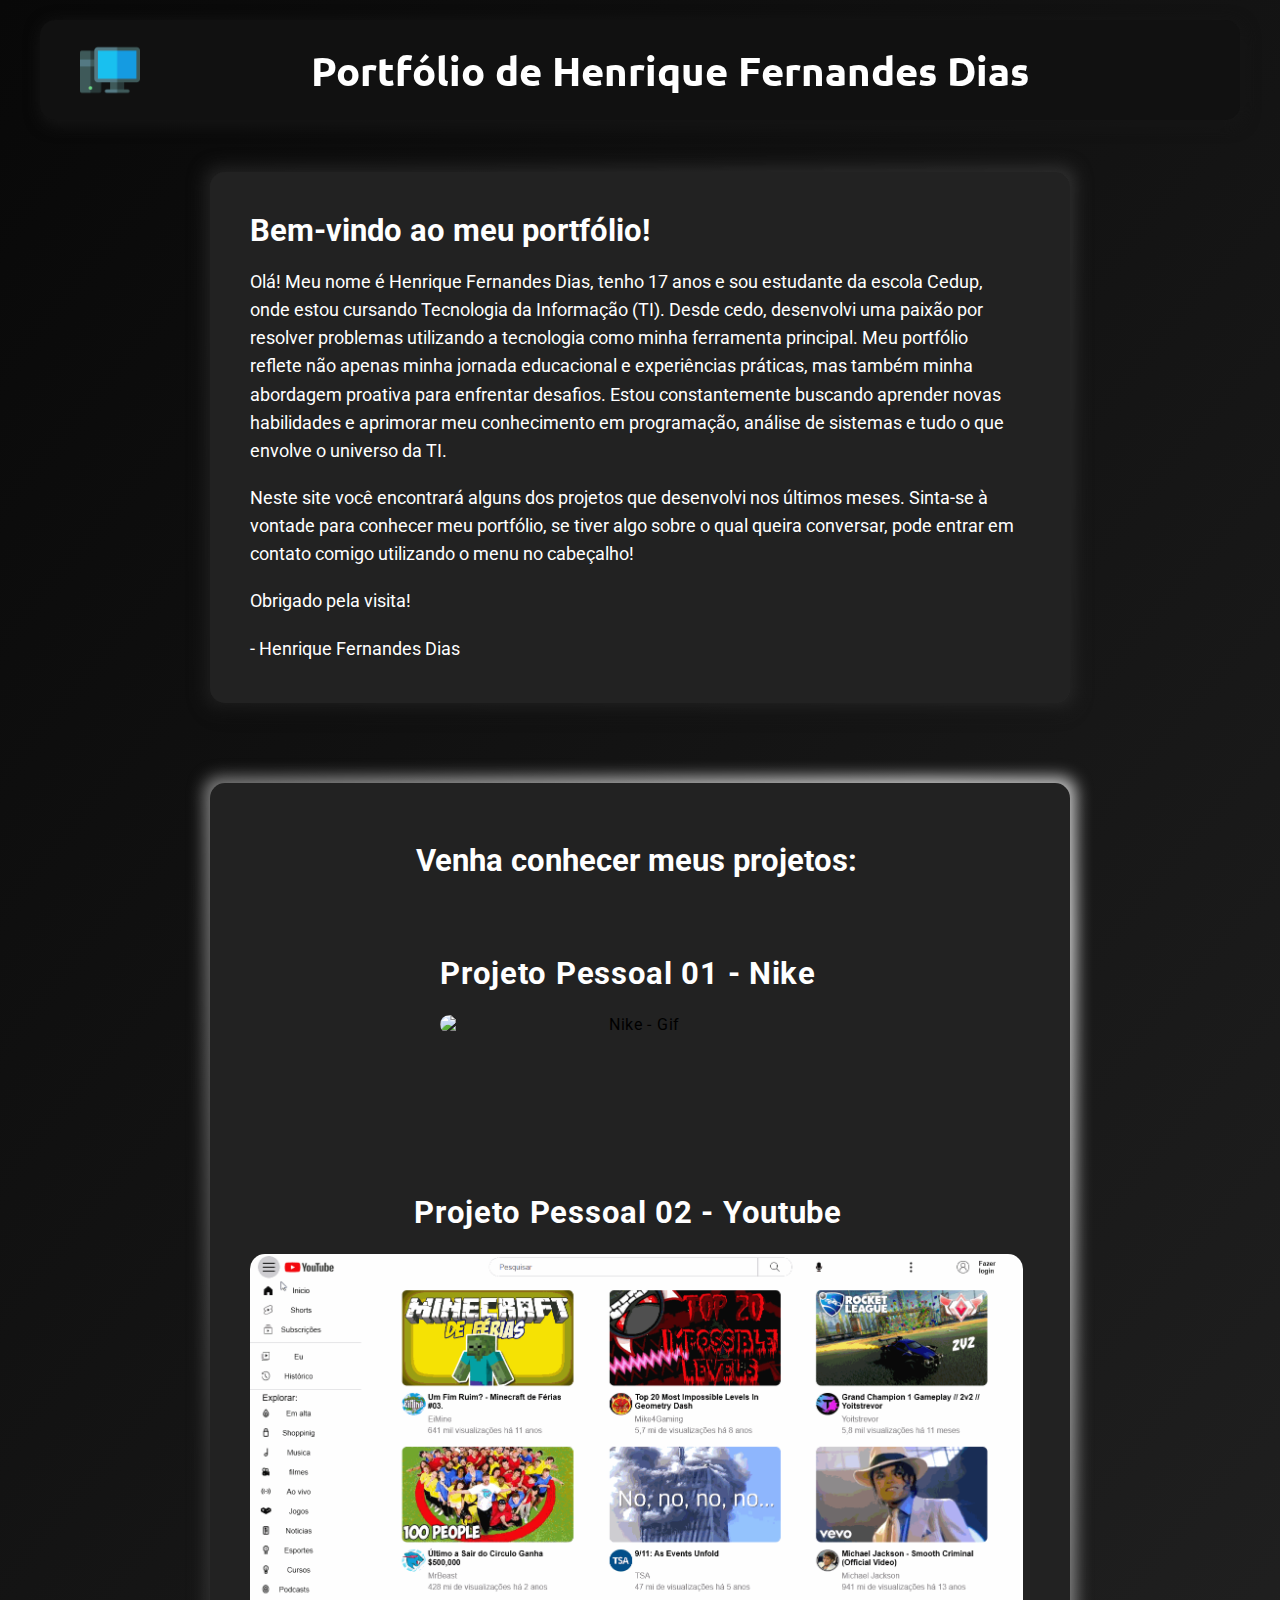
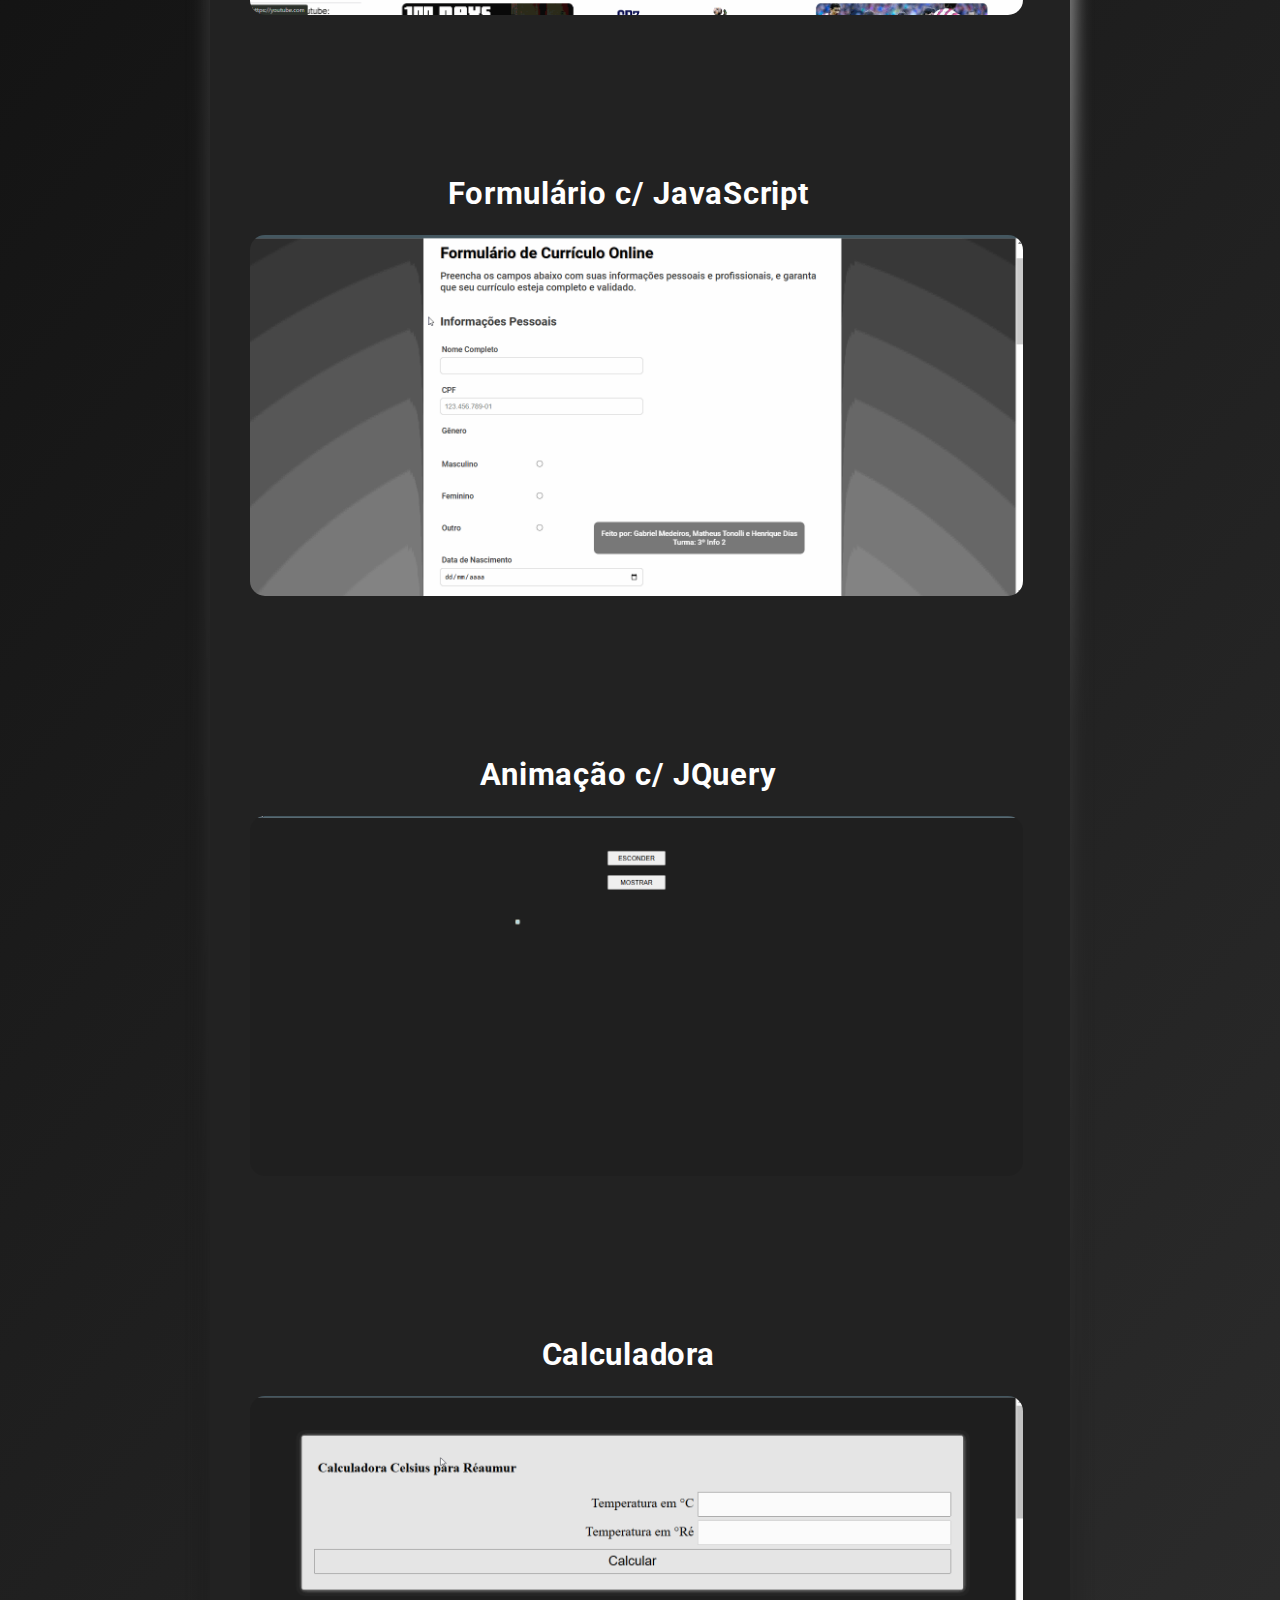
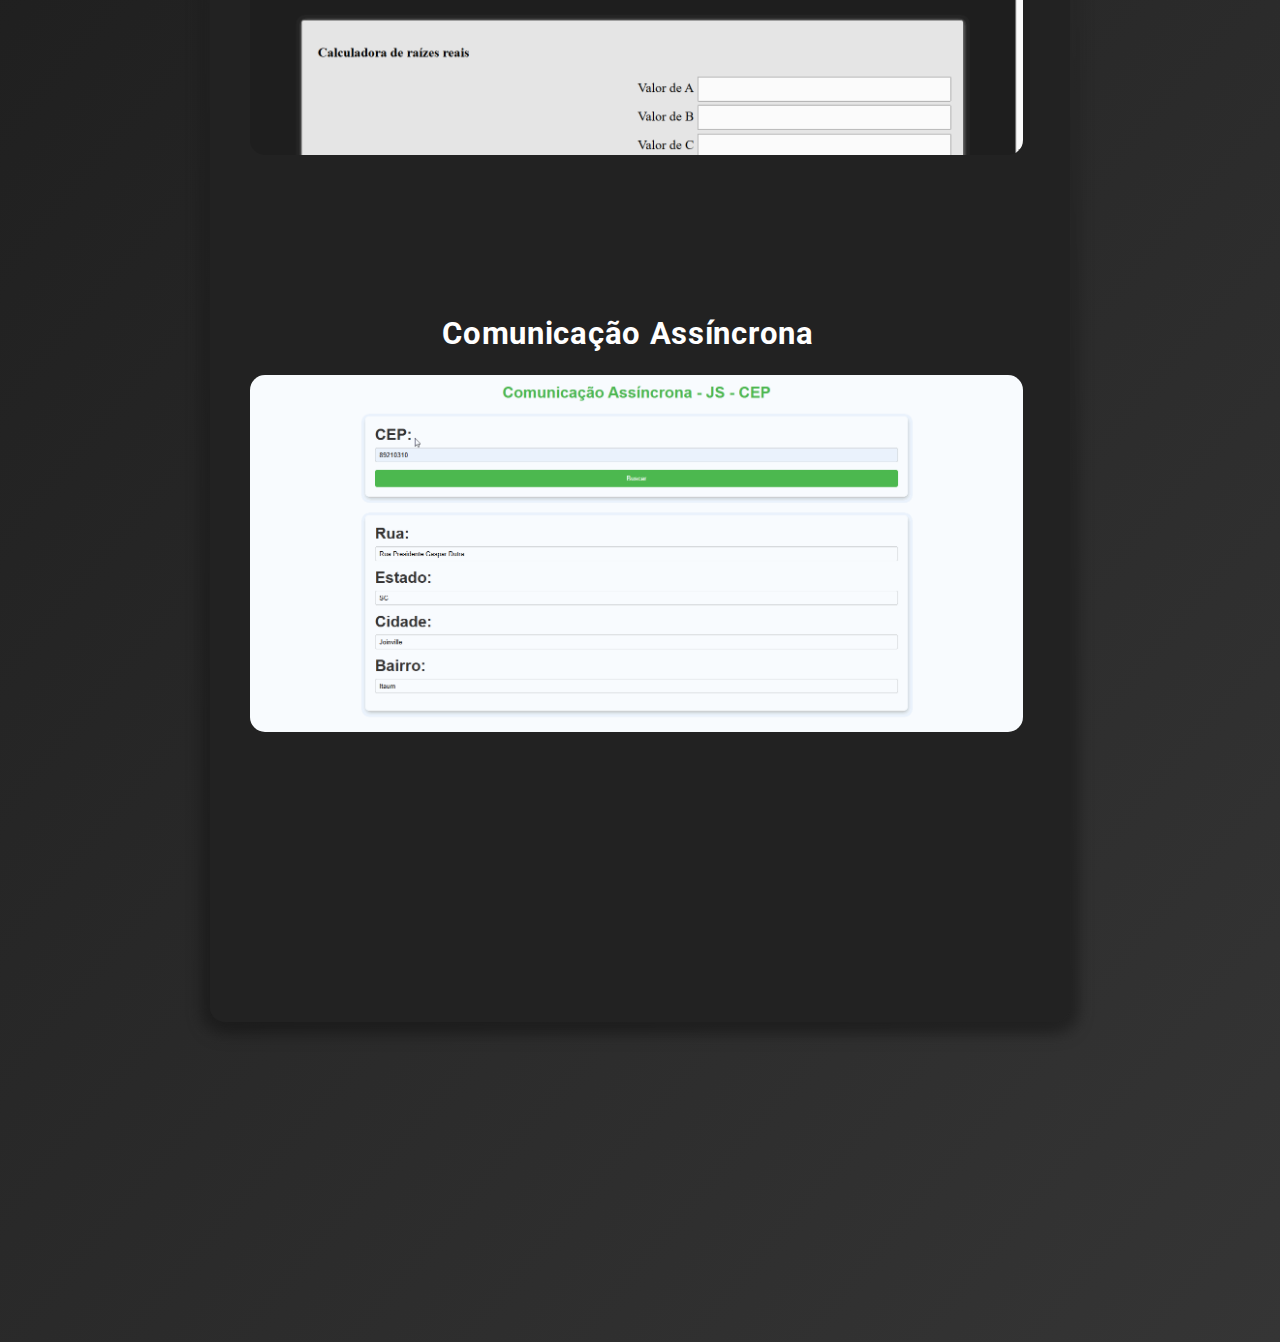
==== commit da291520: "Update index.html" ====
--- a/index.html
+++ b/index.html
@@ -107,7 +107,7 @@
                 <img src="formJSMob.gif" class="gif mobile" alt="Formulário JS">
             </a>
 
-            <a href="Animacao_JQuery/animacaoJQuery.html" target="_blank">
+            <a href="Animação_JQuery/animacaoJQuery.html" target="_blank">
                 <div class="titSection">
                     <h2>Animação c/ JQuery</h2>
                     <i class="fa-solid fa-link" style="scale: 1.45;"></i>
--- a/style.css
+++ b/style.css
@@ -367,7 +367,7 @@
 }
 
 #menuHeader>div>ul>a {
-    color: black;
+    color: white;
     text-decoration: underline;
     transition: color 0.4s;
 }
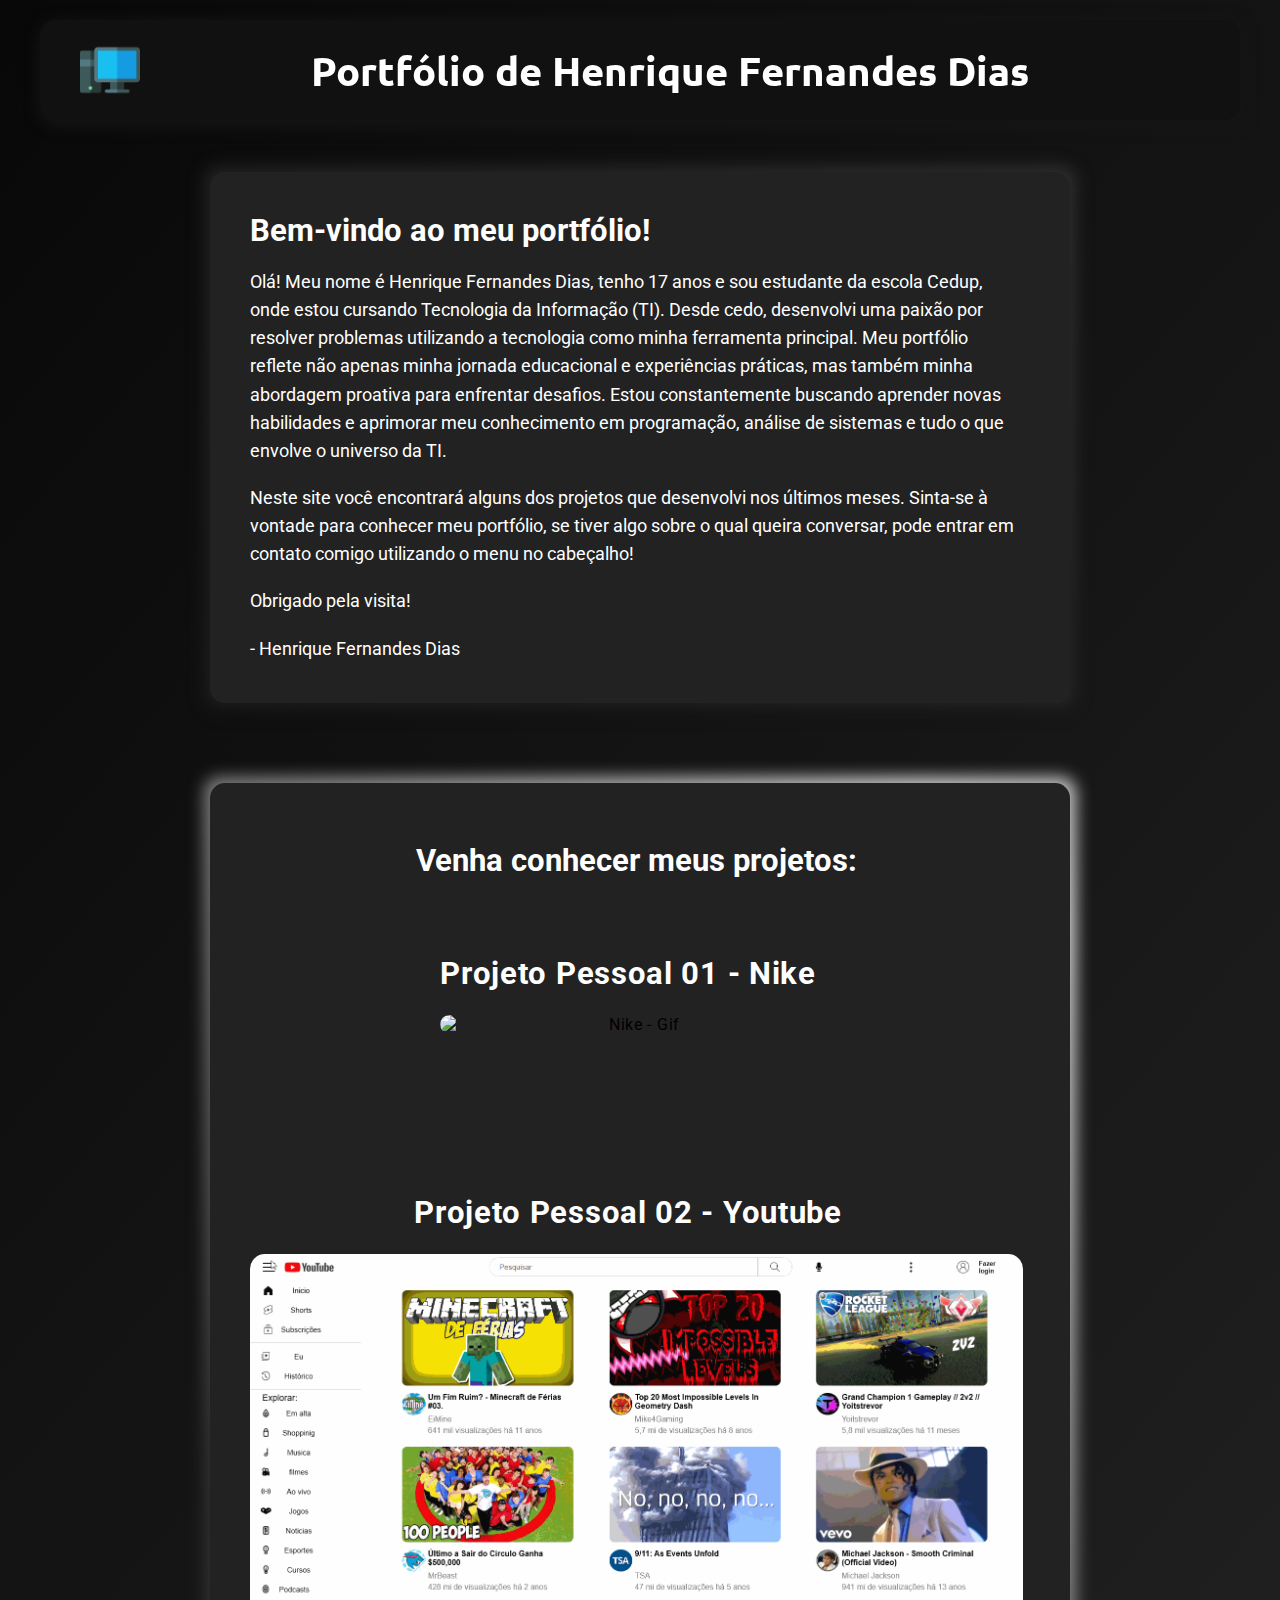
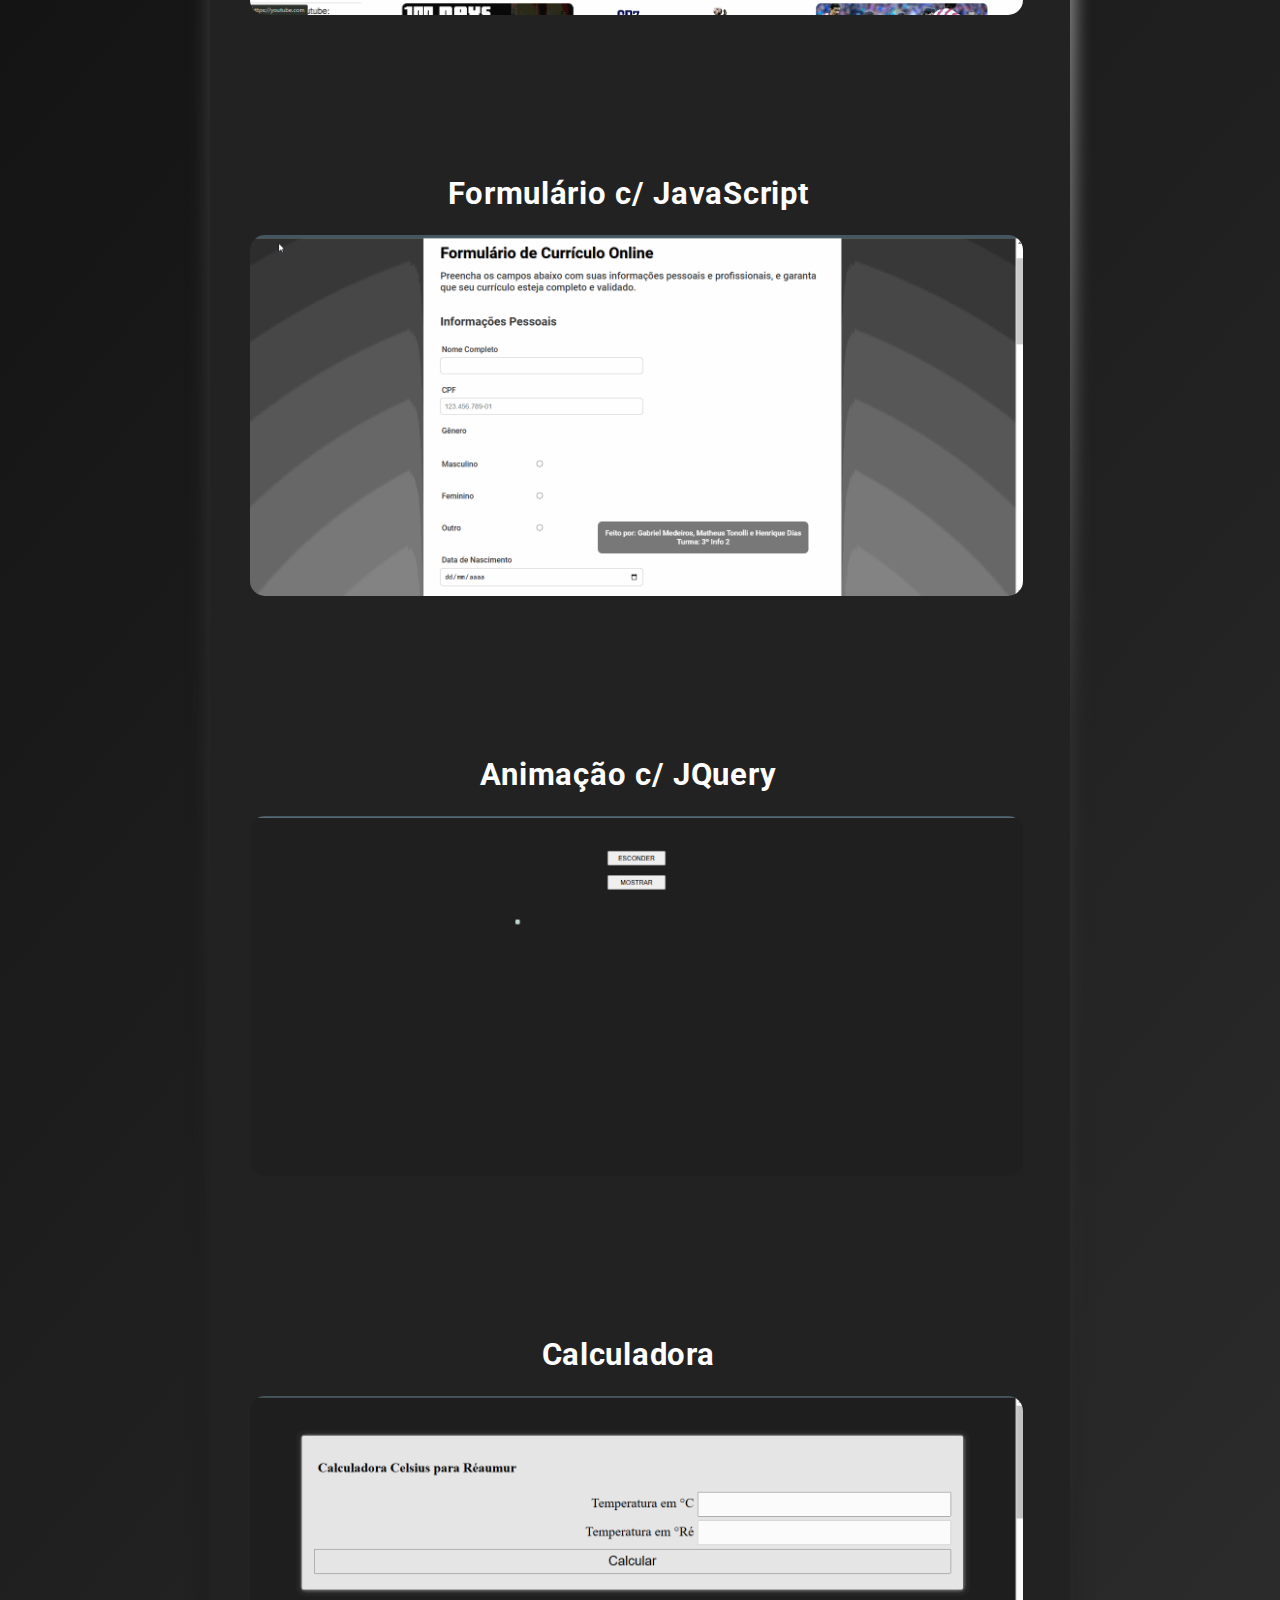
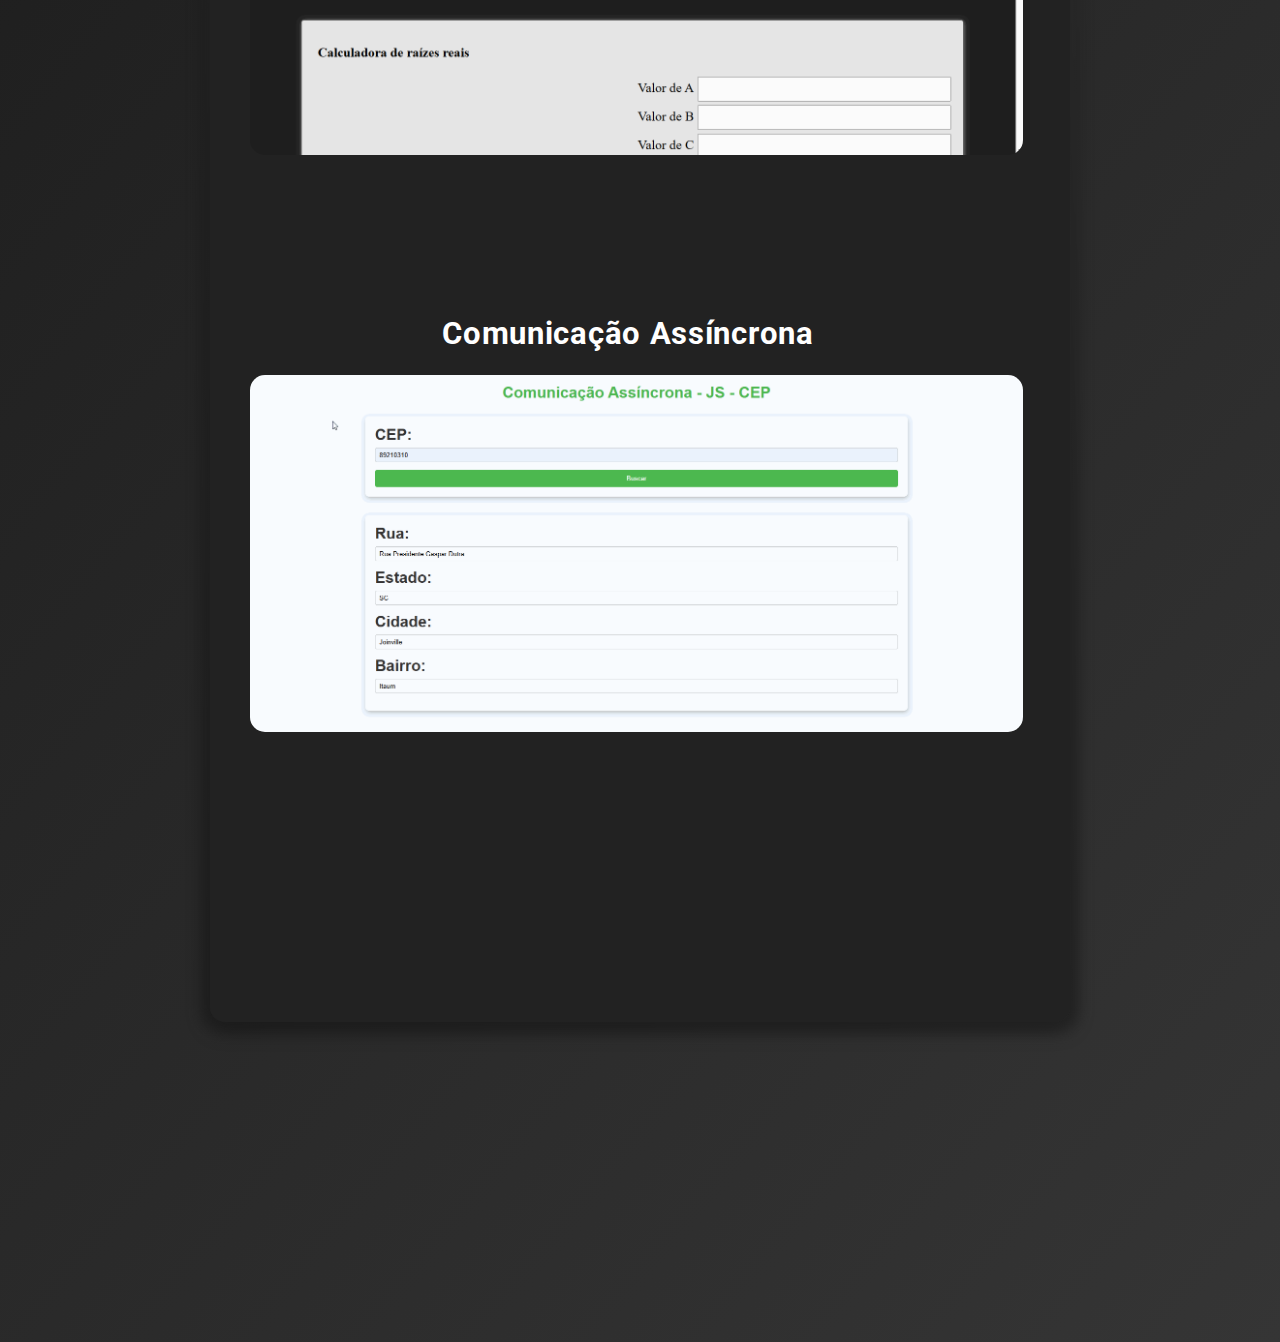
==== commit 50d754e0: "Update index.html" ====
--- a/index.html
+++ b/index.html
@@ -107,7 +107,7 @@
                 <img src="formJSMob.gif" class="gif mobile" alt="Formulário JS">
             </a>
 
-            <a href="Animação_JQuery/animacaoJQuery.html" target="_blank">
+            <a href="Animação_jQuery/animacaoJQuery.html" target="_blank">
                 <div class="titSection">
                     <h2>Animação c/ JQuery</h2>
                     <i class="fa-solid fa-link" style="scale: 1.45;"></i>
